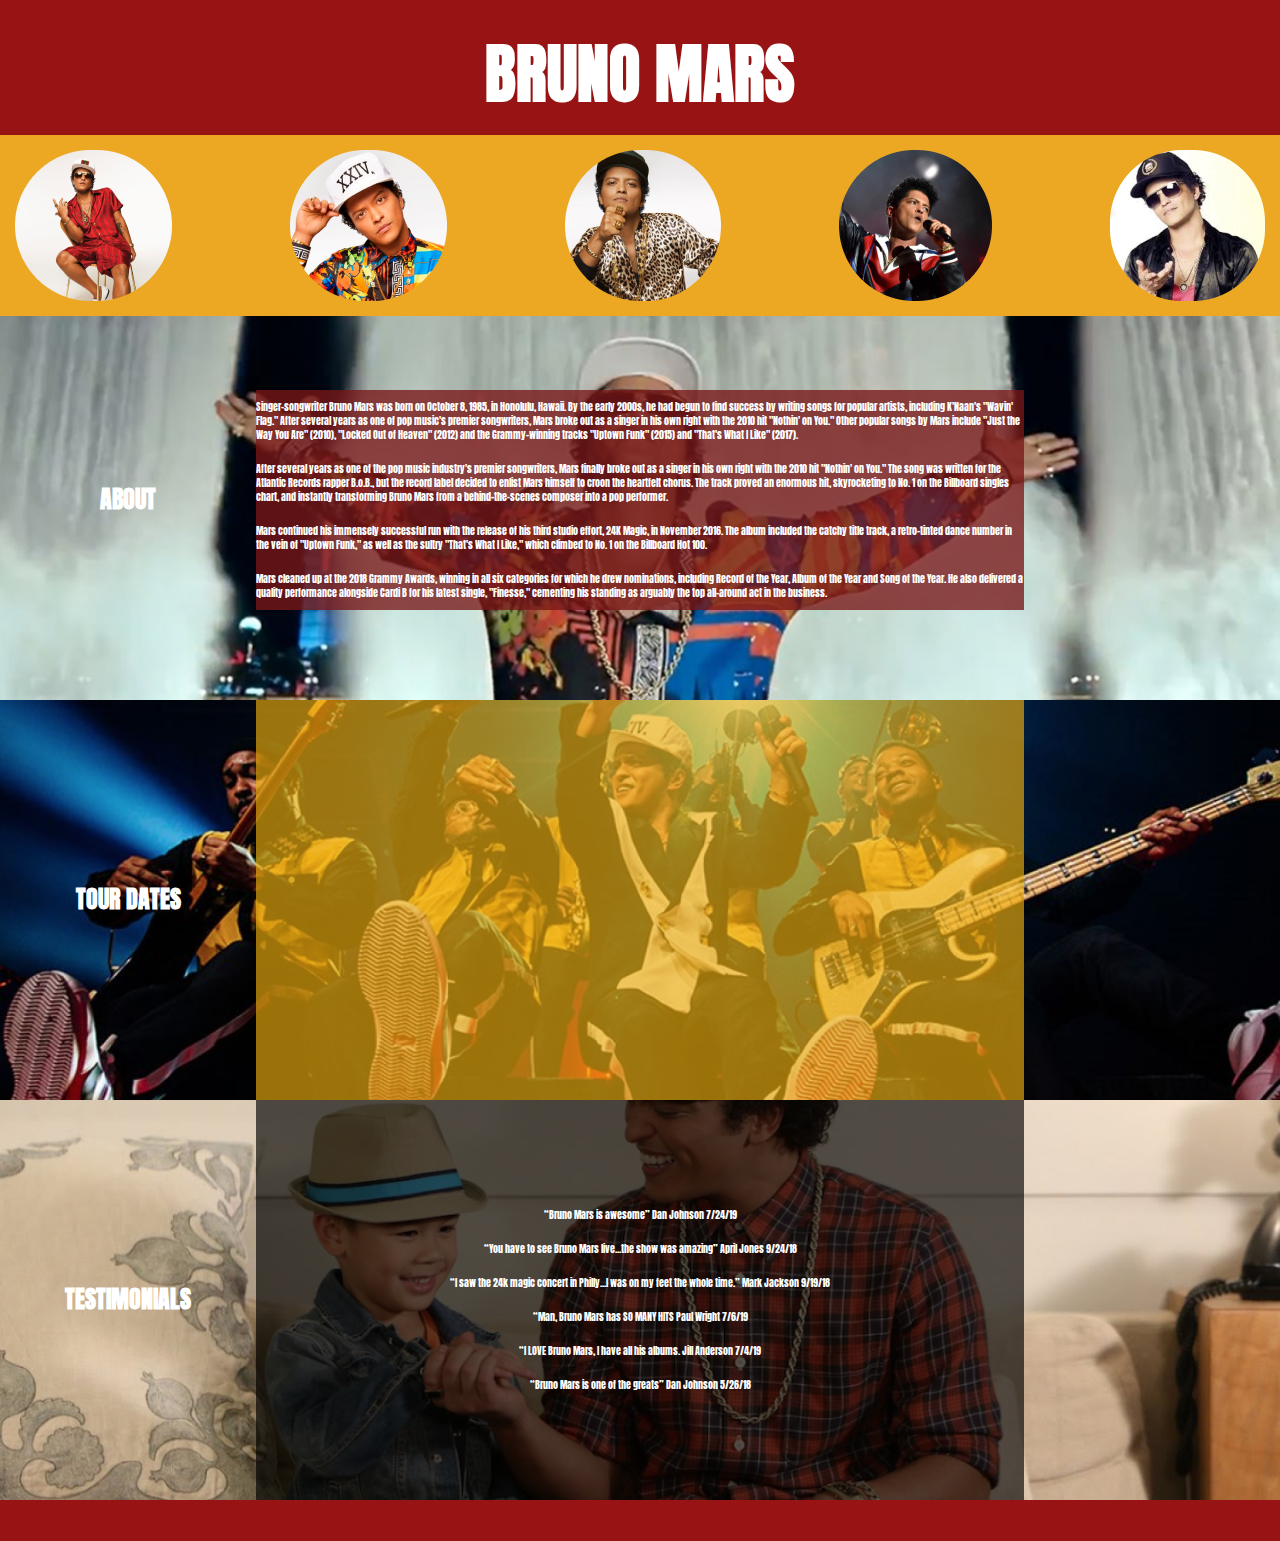
==== index.html @ 8ea36907 "Tim's Edits" ====
<!DOCTYPE html>
<html class="no-js" lang="">
<head>
	<meta charset="utf-8">
	<title></title>
	<meta content="" name="description">
	<meta content="width=device-width, initial-scale=1" name="viewport">
	<link href="site.webmanifest" rel="manifest">
	<link href="icon.png" rel="apple-touch-icon"><!-- Place favicon.ico in the root directory -->
	<link href="css/normalize.css" rel="stylesheet">
	<link href="css/main.css" rel="stylesheet">
	<link href="https://fonts.googleapis.com/css?family=Anton&display=swap" rel="stylesheet">
</head>
<body>
	<section class="bruno">
		<h1>BRUNO MARS</h1>
	</section>
	<section class="bruno">
		<div class="herobanner"><img src="img/bm1.png"> <img src="img/bm2.png"> <img src="img/bm3.png"> <img src="img/bm4.png"> <img src="img/bm5.png"></div>
  </section>
  
	<section class="about">
		<div class="leftsidebar">
			<h1>ABOUT</h1>
		</div>
		<div class="maincontent hero_one">
			<p>Singer-songwriter Bruno Mars was born on October 8, 1985, in Honolulu, Hawaii. By the early 2000s, he had begun to find success by writing songs for popular artists, including K'Naan's "Wavin' Flag." After several years as one of pop music's premier songwriters, Mars broke out as a singer in his own right with the 2010 hit "Nothin' on You." Other popular songs by Mars include "Just the Way You Are" (2010), "Locked Out of Heaven" (2012) and the Grammy-winning tracks "Uptown Funk" (2015) and "That's What I Like" (2017).</p>
			<p>After several years as one of the pop music industry's premier songwriters, Mars finally broke out as a singer in his own right with the 2010 hit "Nothin' on You." The song was written for the Atlantic Records rapper B.o.B., but the record label decided to enlist Mars himself to croon the heartfelt chorus. The track proved an enormous hit, skyrocketing to No. 1 on the Billboard singles chart, and instantly transforming Bruno Mars from a behind-the-scenes composer into a pop performer.</p>
			<p>Mars continued his immensely successful run with the release of his third studio effort, 24K Magic, in November 2016. The album included the catchy title track, a retro-tinted dance number in the vein of "Uptown Funk," as well as the sultry "That's What I Like," which climbed to No. 1 on the Billboard Hot 100.</p>
			<p>Mars cleaned up at the 2018 Grammy Awards, winning in all six categories for which he drew nominations, including Record of the Year, Album of the Year and Song of the Year. He also delivered a quality performance alongside Cardi B for his latest single, "Finesse," cementing his standing as arguably the top all-around act in the business.</p>
		</div>
		<div class="rightsidebar"><img></div>
  </section>
  
	<section class="tour dates">
		
		<div class="leftsidebar">
      <h1>TOUR DATES</h1>
    </div>
		<div class="maincontent hero_two" ></div>
		<div class="rightsidebar"></div>
  </section>
  
	<section class="testimonials">
		
		<div class="leftsidebar">
      <h1>TESTIMONIALS</h1>
    </div>
		<div class="maincontent hero_three">
			<p>“Bruno Mars is awesome” Dan Johnson 7/24/19</p>
			<p>“You have to see Bruno Mars live...the show was amazing” April Jones 9/24/18</p>
			<p>“I saw the 24k magic concert in Philly...I was on my feet the whole time.” Mark Jackson 9/19/18</p>
			<p>“Man, Bruno Mars has SO MANY HITS Paul Wright 7/6/19</p>
			<p>“I LOVE Bruno Mars, I have all his albums. Jill Anderson 7/4/19</p>
			<p>“Bruno Mars is one of the greats” Dan Johnson 5/26/18</p>
		</div>
		<div class="rightsidebar"></div>
  </section>
  
	<footer></footer>
	<script src="js/vendor/modernizr-3.7.1.min.js">
	</script> 
	<script src="https://code.jquery.com/jquery-3.4.1.min.js">
	</script> 
	<script>
	window.jQuery || document.write('<script src="js/vendor/jquery-3.4.1.min.js"><\/script>')
	</script> 
	<script src="js/plugins.js">
	</script> 
	<script src="js/main.js">
	</script>
	 

</body>
</html>
---- css/main.css ----
/*! HTML5 Boilerplate v7.2.0 | MIT License | https://html5boilerplate.com/ */

/* main.css 2.0.0 | MIT License | https://github.com/h5bp/main.css#readme */

/*
 * What follows is the result of much research on cross-browser styling.
 * Credit left inline and big thanks to Nicolas Gallagher, Jonathan Neal,
 * Kroc Camen, and the H5BP dev community and team.
 */

/* ==========================================================================
   Base styles: opinionated defaults
   ========================================================================== */

   html {
    color: #222;
    font-size: 1em;
    line-height: 1.4;
  }
  
  /*
   * Remove text-shadow in selection highlight:
   * https://twitter.com/miketaylr/status/12228805301
   *
   * Vendor-prefixed and regular ::selection selectors cannot be combined:
   * https://stackoverflow.com/a/16982510/7133471
   *
   * Customize the background color to match your design.
   */
  
  ::-moz-selection {
    background: #b3d4fc;
    text-shadow: none;
  }
  
  ::selection {
    background: #b3d4fc;
    text-shadow: none;
  }
  
  /*
   * A better looking default horizontal rule
   */
  
  hr {
    display: block;
    height: 1px;
    border: 0;
    border-top: 1px solid #ccc;
    margin: 1em 0;
    padding: 0;
  }
  
  /*
   * Remove the gap between audio, canvas, iframes,
   * images, videos and the bottom of their containers:
   * https://github.com/h5bp/html5-boilerplate/issues/440
   */
  
  audio,
  canvas,
  iframe,
  img,
  svg,
  video {
    vertical-align: middle;
  }
  
  /*
   * Remove default fieldset styles.
   */
  
  fieldset {
    border: 0;
    margin: 0;
    padding: 0;
  }
  
  /*
   * Allow only vertical resizing of textareas.
   */
  
  textarea {
    resize: vertical;
  }
  
  /* ==========================================================================
     Browser Upgrade Prompt
     ========================================================================== */
  
  .browserupgrade {
    margin: 0.2em 0;
    background: #ccc;
    color: #000;
    padding: 0.2em 0;
  }
  
  /* ==========================================================================
     Author's custom styles
     ========================================================================== */
  
  .bruno {
    width: 100%;
    background-color: #981414;
    height: 150px;
    display: flex;
    justify-content: center;
    align-items: center;
  }
  
  .herobanner {
    background-color: #ECA823;
    width: 100%;
    display: flex;
    justify-content: space-between;
    align-items: center;
  }
  
  .herobanner img {
    margin: 15px;
  }
  
  .bruno h1 {
    color: #fff;
    font-size: 64px;
    font-family: 'Anton', sans-serif;
  }
  
  .about {
    width: 100%;
    height: 400px;
    display: flex;
    justify-content: center;
    align-items: center;
    flex-direction: row;
    background-image: url('../img/hero1.jpg');
    background-position: center;
    background-repeat: no-repeat;
    background-size: cover;
  }
  
  .leftsidebar,
  .rightsidebar {
    width: 20%;
    display: flex;
    justify-content: center;
    align-items: center;
    flex-direction: row;
  }
  
  .maincontent {
    width: 60%;
    display: flex;
    justify-content: center;
    align-items: center;
    flex-direction: column;
  }
  
  .maincontent p {
    color: #fff;
    font-size: 10px;
    font-family: 'Anton', sans-serif;
  }
  
  .about h1 {
    color: #fff;
    font-size: 24px;
    font-family: 'Anton', sans-serif;
  }
  
  .tour {
    width: 100%;
    background-color: #ECA823;
    height: 400px;
    display: flex;
    justify-content: center;
    align-content: center;
    background-image: url('../img/hero2.jpg');
    background-position: center;
    background-repeat: no-repeat;
    background-size: cover;
  }
  
  .tour h1 {
    color: #fff;
    font-size: 24px;
    font-family: 'Anton', sans-serif;
  }
  
  .testimonials {
    width: 100%;
    background-color: #1D1B1B;
    height: 400px;
    display: flex;
    justify-content: center;
    align-content: center;
    background-image: url('../img/hero3.jpg');
    background-position: center;
    background-repeat: no-repeat;
    background-size: cover;
  }

  .hero_one{
    background-color: rgba(121, 23, 23, 0.78);
  }
  .hero_two{
    background-color: rgba(238, 175, 14, 0.65);
  }
  .hero_three{
    background-color: rgba(0,0,0,0.65);
  }
  
  .testimonials h1 {
    color: #fff;
    font-size: 24px;
    font-family: 'Anton', sans-serif;
  }
  
  .leftsidebar,
  .rightsidebar {
    width: 20%;
    display: flex;
    justify-content: center;
    align-items: center;
    flex-direction: row;
  }
  
  .maincontent {
    width: 60%;
    display: flex;
    justify-content: center;
    align-items: center;
    flex-direction: column;
  }
  
  .maincontent p {
    color: #fff;
    font-size: 10px;
    font-family: 'Anton', sans-serif;
  }
  
  footer {
    width: 100%;
    background-color: #981414;
    height: 41px;
    display: flex;
    justify-content: center;
    align-content: center;
  }
  
  /* ==========================================================================
     Helper classes
     ========================================================================== */
  
  /*
   * Hide visually and from screen readers
   */
  
  .hidden {
    display: none !important;
  }
  
  /*
  * Hide only visually, but have it available for screen readers:
  * https://snook.ca/archives/html_and_css/hiding-content-for-accessibility
  *
  * 1. For long content, line feeds are not interpreted as spaces and small width
  *    causes content to wrap 1 word per line:
  *    https://medium.com/@jessebeach/beware-smushed-off-screen-accessible-text-5952a4c2cbfe
  */
  
  .sr-only {
    border: 0;
    clip: rect(0, 0, 0, 0);
    height: 1px;
    margin: -1px;
    overflow: hidden;
    padding: 0;
    position: absolute;
    white-space: nowrap;
    width: 1px;
    /* 1 */
  }
  
  /*
  * Extends the .sr-only class to allow the element
  * to be focusable when navigated to via the keyboard:
  * https://www.drupal.org/node/897638
  */
  
  .sr-only.focusable:active,
  .sr-only.focusable:focus {
    clip: auto;
    height: auto;
    margin: 0;
    overflow: visible;
    position: static;
    white-space: inherit;
    width: auto;
  }
  
  /*
  * Hide visually and from screen readers, but maintain layout
  */
  
  .invisible {
    visibility: hidden;
  }
  
  /*
  * Clearfix: contain floats
  *
  * For modern browsers
  * 1. The space content is one way to avoid an Opera bug when the
  *    `contenteditable` attribute is included anywhere else in the document.
  *    Otherwise it causes space to appear at the top and bottom of elements
  *    that receive the `clearfix` class.
  * 2. The use of `table` rather than `block` is only necessary if using
  *    `:before` to contain the top-margins of child elements.
  */
  
  .clearfix:before,
  .clearfix:after {
    content: " ";
    /* 1 */
    display: table;
    /* 2 */
  }
  
  .clearfix:after {
    clear: both;
  }
  
  /* ==========================================================================
     EXAMPLE Media Queries for Responsive Design.
     These examples override the primary ('mobile first') styles.
     Modify as content requires.
     ========================================================================== */
  
  @media only screen and (min-width: 35em) {
    /* Style adjustments for viewports that meet the condition */
  }
  
  @media print,
  (-webkit-min-device-pixel-ratio: 1.25),
  (min-resolution: 1.25dppx),
  (min-resolution: 120dpi) {
    /* Style adjustments for high resolution devices */
  }
  
  /* ==========================================================================
     Print styles.
     Inlined to avoid the additional HTTP request:
     https://www.phpied.com/delay-loading-your-print-css/
     ========================================================================== */
  
  @media print {
    *,
    *:before,
    *:after {
      background: transparent !important;
      color: #000 !important;
      /* Black prints faster */
      -webkit-box-shadow: none !important;
      box-shadow: none !important;
      text-shadow: none !important;
    }
    a,
    a:visited {
      text-decoration: underline;
    }
    a[href]:after {
      content: " (" attr(href) ")";
    }
    abbr[title]:after {
      content: " (" attr(title) ")";
    }
    /*
       * Don't show links that are fragment identifiers,
       * or use the `javascript:` pseudo protocol
       */
    a[href^="#"]:after,
    a[href^="javascript:"]:after {
      content: "";
    }
    pre {
      white-space: pre-wrap !important;
    }
    pre,
    blockquote {
      border: 1px solid #999;
      page-break-inside: avoid;
    }
    /*
       * Printing Tables:
       * https://web.archive.org/web/20180815150934/http://css-discuss.incutio.com/wiki/Printing_Tables
       */
    thead {
      display: table-header-group;
    }
    tr,
    img {
      page-break-inside: avoid;
    }
    p,
    h2,
    h3 {
      orphans: 3;
      widows: 3;
    }
    h2,
    h3 {
      page-break-after: avoid;
    }
  }
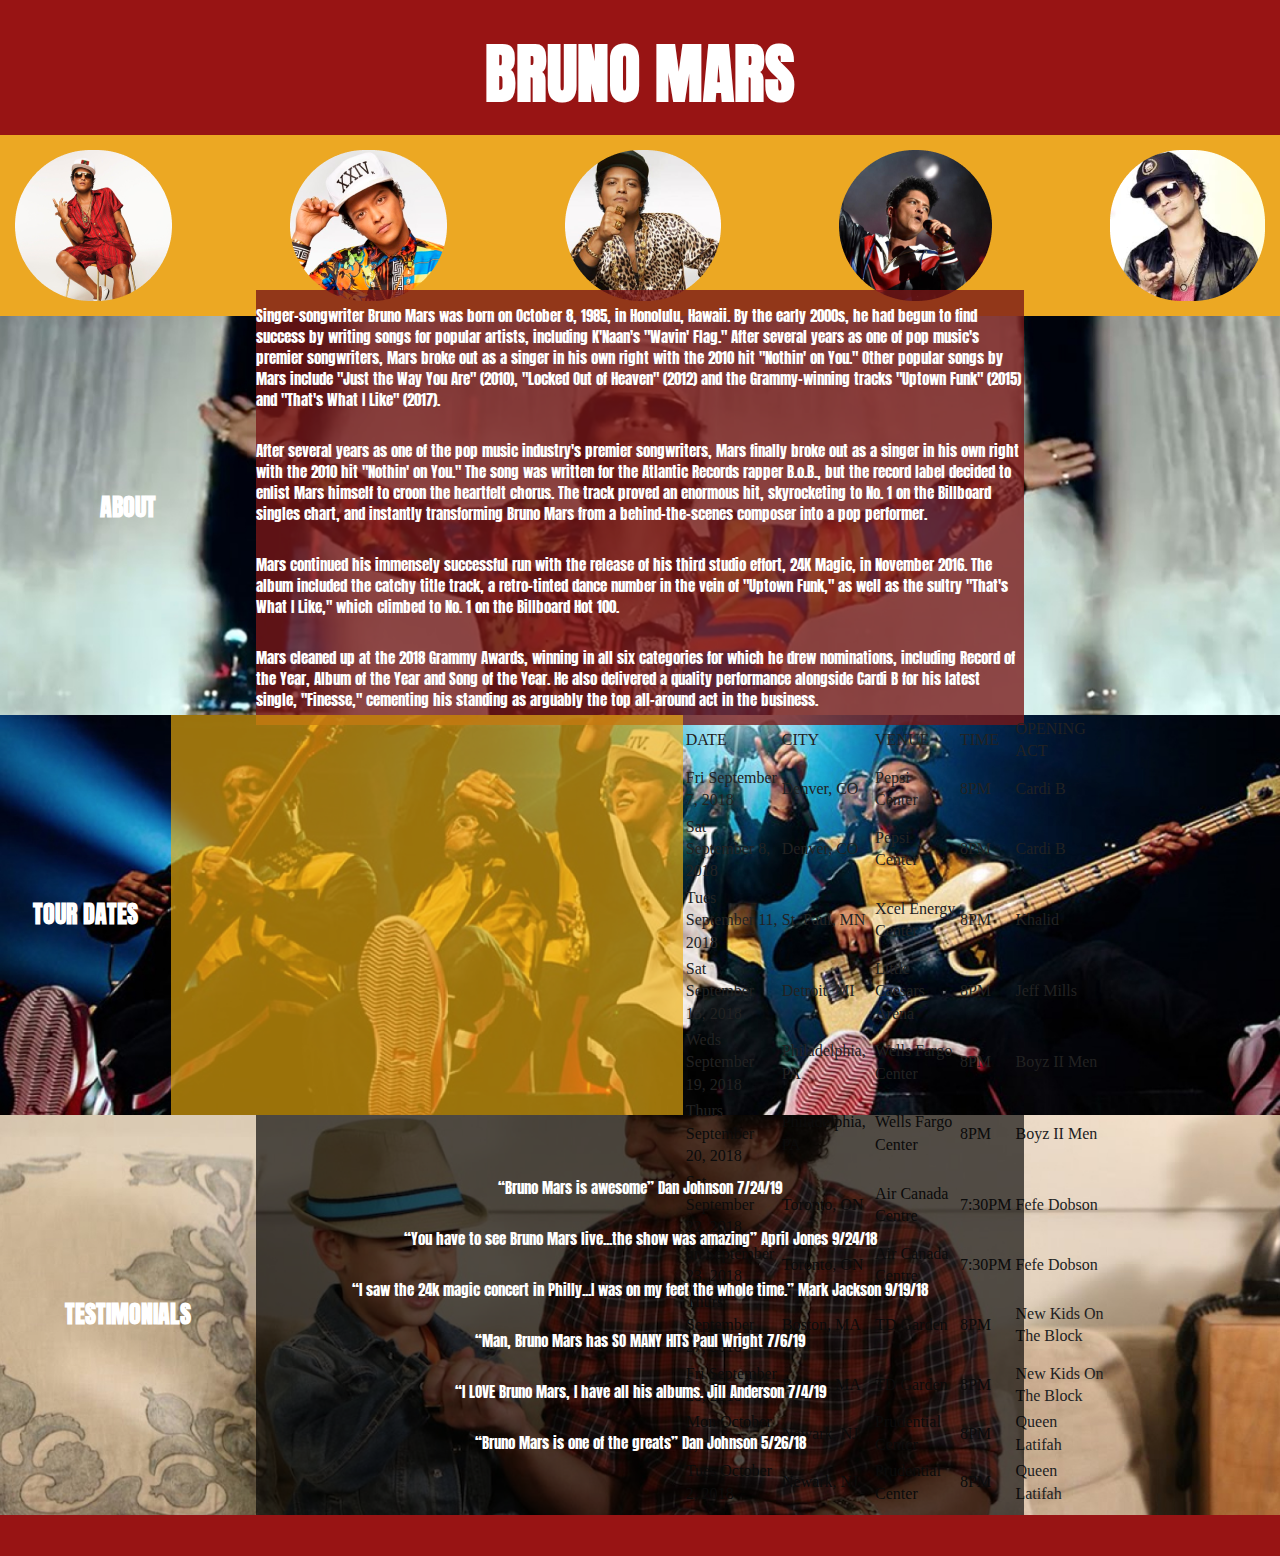
==== commit f3cddbff: "11/6/19 progress" ====
--- a/index.html
+++ b/index.html
@@ -18,7 +18,7 @@
 	<section class="bruno">
 		<div class="herobanner"><img src="img/bm1.png"> <img src="img/bm2.png"> <img src="img/bm3.png"> <img src="img/bm4.png"> <img src="img/bm5.png"></div>
   </section>
-  
+
 	<section class="about">
 		<div class="leftsidebar">
 			<h1>ABOUT</h1>
@@ -31,18 +31,113 @@
 		</div>
 		<div class="rightsidebar"><img></div>
   </section>
-  
+
 	<section class="tour dates">
-		
+
 		<div class="leftsidebar">
       <h1>TOUR DATES</h1>
     </div>
 		<div class="maincontent hero_two" ></div>
+		<table>
+			<tr>
+				<td>DATE</td>
+				<td>CITY</td>
+				<td>VENUE</td>
+				<td>TIME</td>
+				<td>OPENING ACT</td>
+			</tr>
+			<tr>
+				<td>Fri September 7, 2018</td>
+				<td>Denver, CO</td>
+				<td>Pepsi Center</td>
+				<td>8PM</td>
+				<td>Cardi B</td>
+			</tr>
+			<tr>
+				<td>Sat September 8, 2018</td>
+				<td>Denver, CO</td>
+				<td>Pepsi Center</td>
+				<td>8PM</td>
+				<td>Cardi B</td>
+			</tr>
+			<tr>
+				<td>Tues September 11, 2018	</td>
+				<td>St. Paul, MN</td>
+				<td>Xcel Energy Center</td>
+				<td>8PM</td>
+				<td>Khalid</td>
+			</tr>
+			<tr>
+				<td>Sat September 15, 2018</td>
+				<td>Detroit, MI</td>
+				<td>Little Caesars Arena</td>
+				<td>8PM</td>
+				<td>Jeff Mills</td>
+			</tr>
+			<tr>
+				<td>Weds September 19, 2018</td>
+				<td>Philadelphia, PA</td>
+				<td>Wells Fargo Center</td>
+				<td>8PM</td>
+				<td>Boyz II Men</td>
+			</tr>
+			<tr>
+				<td>Thurs September 20, 2018</td>
+				<td>Philadelphia, PA</td>
+				<td>Wells Fargo Center</td>
+				<td>8PM</td>
+				<td>Boyz II Men</td>
+			</tr>
+			<tr>
+				<td>Sat September 22, 2018</td>
+				<td>Toronto, ON</td>
+				<td>Air Canada Centre</td>
+				<td> 7:30PM </td>
+				<td>Fefe Dobson</td>
+			</tr>
+			<tr>
+				<td>un September 23, 2018</td>
+				<td>Toronto, ON</td>
+				<td>Air Canada Centre</td>
+				<td>7:30PM</td>
+				<td>Fefe Dobson</td>
+			</tr>
+			<tr>
+				<td>Thurs September 27, 2018</td>
+				<td>Boston, MA</td>
+				<td>TD Garden</td>
+				<td>8PM</td>
+				<td>New Kids On The Block</td>
+			</tr>
+			<tr>
+				<td>Fri September 28, 2018</td>
+				<td>Boston, MA</td>
+				<td>TD Garden</td>
+				<td>8PM</td>
+				<td>New Kids On The Block</td>
+			</tr>
+			<tr>
+				<td>Mon October 1, 2018</td>
+				<td>Newark, NJ</td>
+				<td>Prudential Center</td>
+				<td>8PM</td>
+				<td>Queen Latifah</td>
+			</tr>
+			<tr>
+				<td>Tues October 2, 2018</td>
+				<td>Newark, NJ</td>
+				<td>Prudential Center</td>
+				<td>8PM</td>
+				<td>Queen Latifah</td>
+			</tr>
+</table>
+
+
 		<div class="rightsidebar"></div>
   </section>
-  
+
 	<section class="testimonials">
-		
+
 		<div class="leftsidebar">
       <h1>TESTIMONIALS</h1>
     </div>
@@ -56,20 +151,20 @@
 		</div>
 		<div class="rightsidebar"></div>
   </section>
-  
+
 	<footer></footer>
 	<script src="js/vendor/modernizr-3.7.1.min.js">
-	</script> 
+	</script>
 	<script src="https://code.jquery.com/jquery-3.4.1.min.js">
-	</script> 
+	</script>
 	<script>
 	window.jQuery || document.write('<script src="js/vendor/jquery-3.4.1.min.js"><\/script>')
-	</script> 
+	</script>
 	<script src="js/plugins.js">
-	</script> 
+	</script>
 	<script src="js/main.js">
 	</script>
-	 
+
 
 </body>
-</html>+</html>
--- a/css/main.css
+++ b/css/main.css
@@ -17,7 +17,7 @@
     font-size: 1em;
     line-height: 1.4;
   }
-  
+
   /*
    * Remove text-shadow in selection highlight:
    * https://twitter.com/miketaylr/status/12228805301
@@ -27,21 +27,21 @@
    *
    * Customize the background color to match your design.
    */
-  
+
   ::-moz-selection {
     background: #b3d4fc;
     text-shadow: none;
   }
-  
+
   ::selection {
     background: #b3d4fc;
     text-shadow: none;
   }
-  
+
   /*
    * A better looking default horizontal rule
    */
-  
+
   hr {
     display: block;
     height: 1px;
@@ -50,13 +50,13 @@
     margin: 1em 0;
     padding: 0;
   }
-  
+
   /*
    * Remove the gap between audio, canvas, iframes,
    * images, videos and the bottom of their containers:
    * https://github.com/h5bp/html5-boilerplate/issues/440
    */
-  
+
   audio,
   canvas,
   iframe,
@@ -65,40 +65,40 @@
   video {
     vertical-align: middle;
   }
-  
+
   /*
    * Remove default fieldset styles.
    */
-  
+
   fieldset {
     border: 0;
     margin: 0;
     padding: 0;
   }
-  
+
   /*
    * Allow only vertical resizing of textareas.
    */
-  
+
   textarea {
     resize: vertical;
   }
-  
+
   /* ==========================================================================
      Browser Upgrade Prompt
      ========================================================================== */
-  
+
   .browserupgrade {
     margin: 0.2em 0;
     background: #ccc;
     color: #000;
     padding: 0.2em 0;
   }
-  
+
   /* ==========================================================================
      Author's custom styles
      ========================================================================== */
-  
+
   .bruno {
     width: 100%;
     background-color: #981414;
@@ -107,7 +107,7 @@
     justify-content: center;
     align-items: center;
   }
-  
+
   .herobanner {
     background-color: #ECA823;
     width: 100%;
@@ -115,20 +115,20 @@
     justify-content: space-between;
     align-items: center;
   }
-  
+
   .herobanner img {
     margin: 15px;
   }
-  
+
   .bruno h1 {
     color: #fff;
     font-size: 64px;
     font-family: 'Anton', sans-serif;
   }
-  
+
   .about {
     width: 100%;
-    height: 400px;
+    height: 415px;
     display: flex;
     justify-content: center;
     align-items: center;
@@ -138,7 +138,7 @@
     background-repeat: no-repeat;
     background-size: cover;
   }
-  
+
   .leftsidebar,
   .rightsidebar {
     width: 20%;
@@ -147,7 +147,7 @@
     align-items: center;
     flex-direction: row;
   }
-  
+
   .maincontent {
     width: 60%;
     display: flex;
@@ -155,19 +155,24 @@
     align-items: center;
     flex-direction: column;
   }
-  
+
   .maincontent p {
     color: #fff;
     font-size: 10px;
     font-family: 'Anton', sans-serif;
   }
-  
+
   .about h1 {
     color: #fff;
     font-size: 24px;
     font-family: 'Anton', sans-serif;
   }
-  
+
+ .table{
+   color: #fff;
+   font-size: 10px;
+   font-family: 'Anton', sans-serif;
+ }
   .tour {
     width: 100%;
     background-color: #ECA823;
@@ -180,13 +185,14 @@
     background-repeat: no-repeat;
     background-size: cover;
   }
-  
+
   .tour h1 {
     color: #fff;
     font-size: 24px;
     font-family: 'Anton', sans-serif;
   }
-  
+
+
   .testimonials {
     width: 100%;
     background-color: #1D1B1B;
@@ -200,6 +206,12 @@
     background-size: cover;
   }
 
+  .tourdates {
+    color: #fff;
+    font-size: 24px;
+    font-family: 'Anton', sans-serif;
+}
+
   .hero_one{
     background-color: rgba(121, 23, 23, 0.78);
   }
@@ -209,13 +221,13 @@
   .hero_three{
     background-color: rgba(0,0,0,0.65);
   }
-  
+
   .testimonials h1 {
     color: #fff;
     font-size: 24px;
     font-family: 'Anton', sans-serif;
   }
-  
+
   .leftsidebar,
   .rightsidebar {
     width: 20%;
@@ -224,7 +236,7 @@
     align-items: center;
     flex-direction: row;
   }
-  
+
   .maincontent {
     width: 60%;
     display: flex;
@@ -232,13 +244,13 @@
     align-items: center;
     flex-direction: column;
   }
-  
+
   .maincontent p {
     color: #fff;
-    font-size: 10px;
-    font-family: 'Anton', sans-serif;
-  }
-  
+    font-size: 15px;
+    font-family: 'Anton', sans-serif;
+  }
+
   footer {
     width: 100%;
     background-color: #981414;
@@ -247,19 +259,19 @@
     justify-content: center;
     align-content: center;
   }
-  
+
   /* ==========================================================================
      Helper classes
      ========================================================================== */
-  
+
   /*
    * Hide visually and from screen readers
    */
-  
+
   .hidden {
     display: none !important;
   }
-  
+
   /*
   * Hide only visually, but have it available for screen readers:
   * https://snook.ca/archives/html_and_css/hiding-content-for-accessibility
@@ -268,7 +280,7 @@
   *    causes content to wrap 1 word per line:
   *    https://medium.com/@jessebeach/beware-smushed-off-screen-accessible-text-5952a4c2cbfe
   */
-  
+
   .sr-only {
     border: 0;
     clip: rect(0, 0, 0, 0);
@@ -281,13 +293,13 @@
     width: 1px;
     /* 1 */
   }
-  
+
   /*
   * Extends the .sr-only class to allow the element
   * to be focusable when navigated to via the keyboard:
   * https://www.drupal.org/node/897638
   */
-  
+
   .sr-only.focusable:active,
   .sr-only.focusable:focus {
     clip: auto;
@@ -298,15 +310,15 @@
     white-space: inherit;
     width: auto;
   }
-  
+
   /*
   * Hide visually and from screen readers, but maintain layout
   */
-  
+
   .invisible {
     visibility: hidden;
   }
-  
+
   /*
   * Clearfix: contain floats
   *
@@ -318,7 +330,7 @@
   * 2. The use of `table` rather than `block` is only necessary if using
   *    `:before` to contain the top-margins of child elements.
   */
-  
+
   .clearfix:before,
   .clearfix:after {
     content: " ";
@@ -326,34 +338,34 @@
     display: table;
     /* 2 */
   }
-  
+
   .clearfix:after {
     clear: both;
   }
-  
+
   /* ==========================================================================
      EXAMPLE Media Queries for Responsive Design.
      These examples override the primary ('mobile first') styles.
      Modify as content requires.
      ========================================================================== */
-  
+
   @media only screen and (min-width: 35em) {
     /* Style adjustments for viewports that meet the condition */
   }
-  
+
   @media print,
   (-webkit-min-device-pixel-ratio: 1.25),
   (min-resolution: 1.25dppx),
   (min-resolution: 120dpi) {
     /* Style adjustments for high resolution devices */
   }
-  
+
   /* ==========================================================================
      Print styles.
      Inlined to avoid the additional HTTP request:
      https://www.phpied.com/delay-loading-your-print-css/
      ========================================================================== */
-  
+
   @media print {
     *,
     *:before,
@@ -412,4 +424,4 @@
     h3 {
       page-break-after: avoid;
     }
-  }+  }
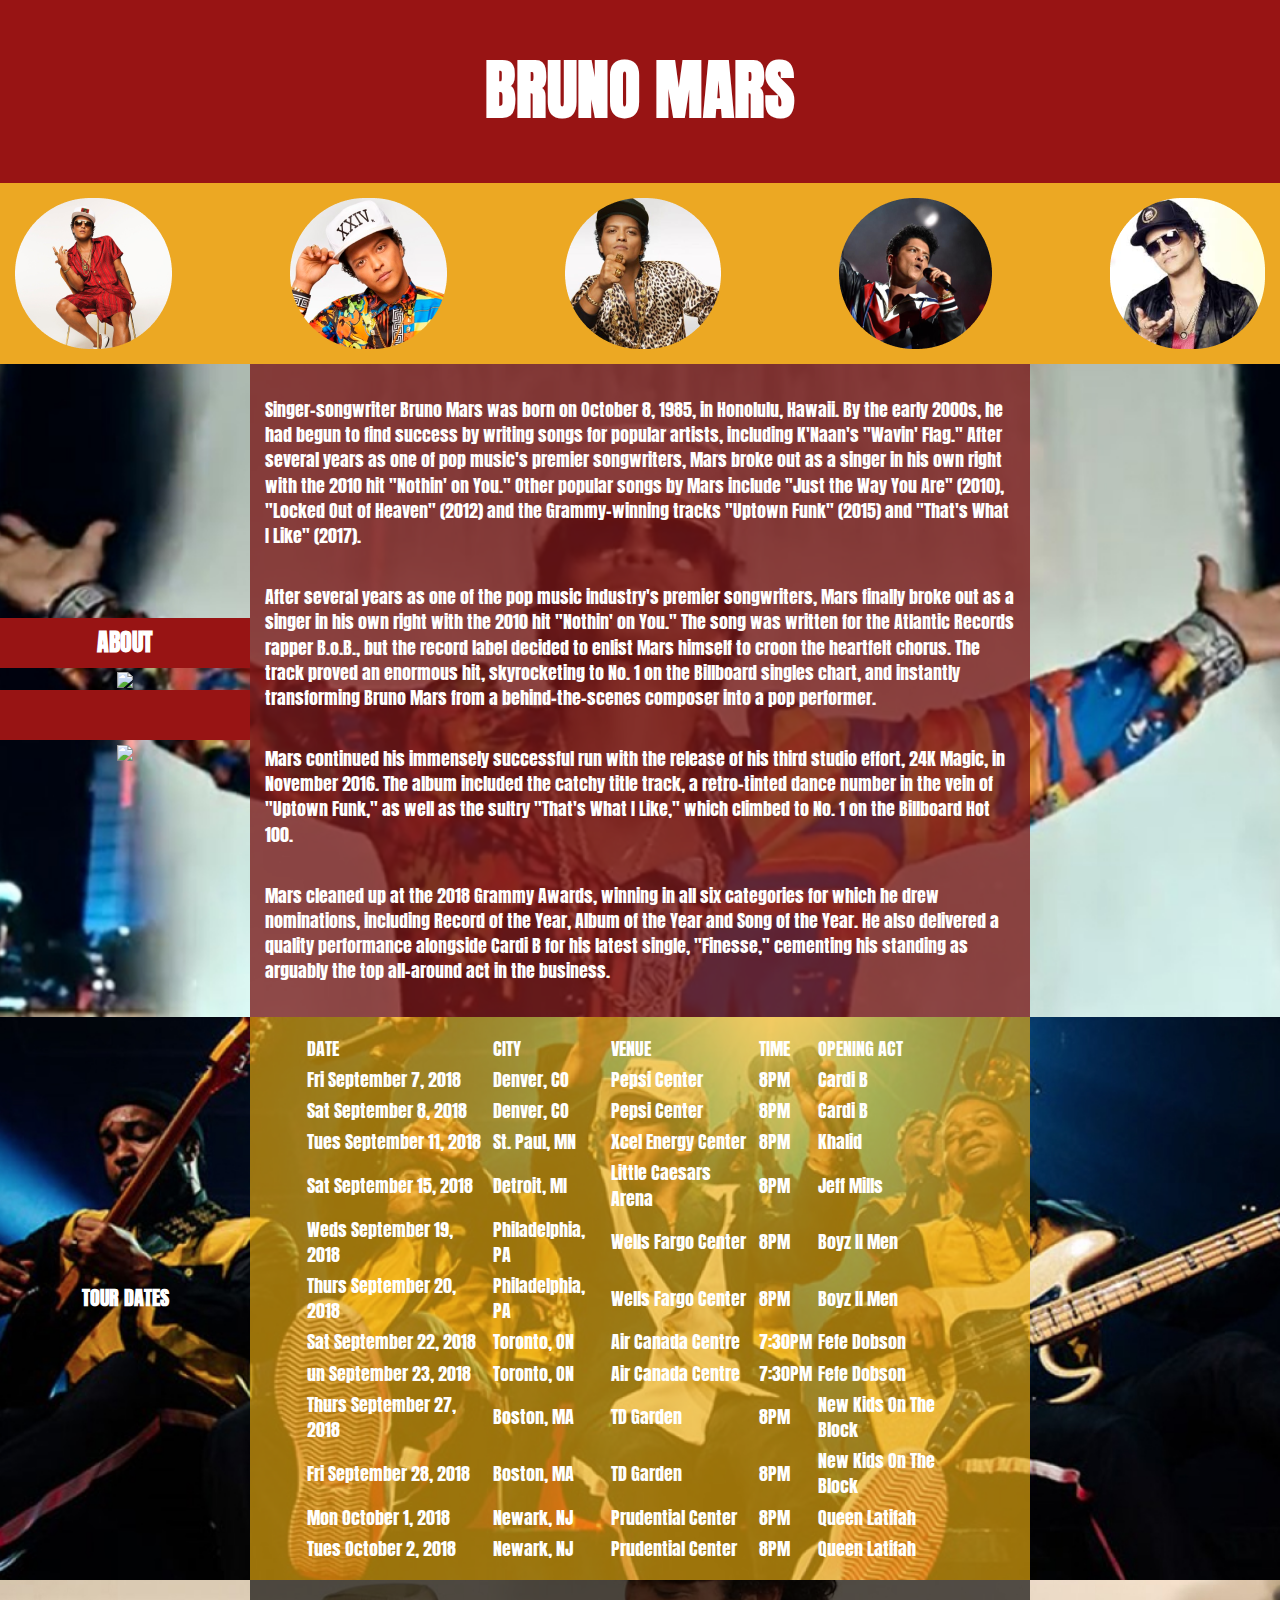
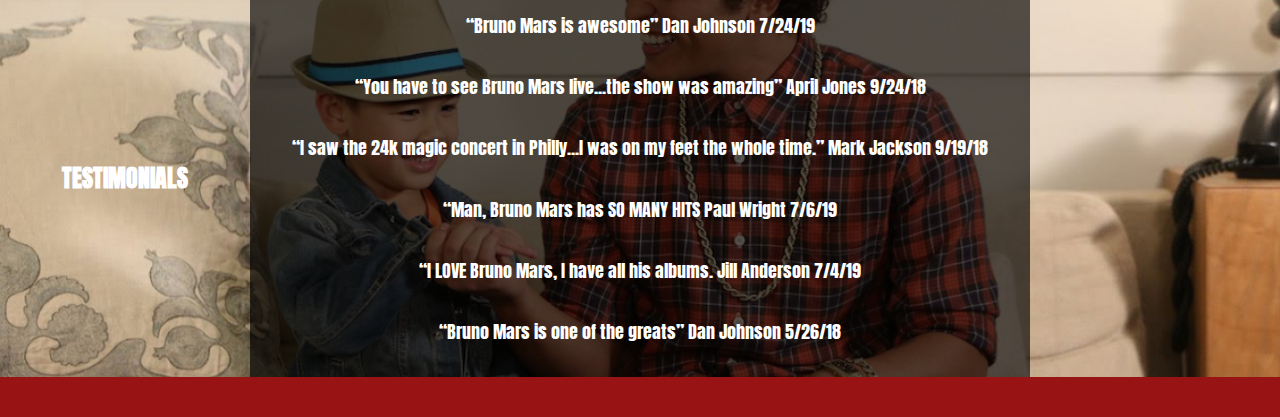
==== commit cd493b9a: "Additional Updates" ====
--- a/index.html
+++ b/index.html
@@ -21,7 +21,17 @@
 
 	<section class="about">
 		<div class="leftsidebar">
-			<h1>ABOUT</h1>
+			<div class="leftsidebarheader">
+				<h1>ABOUT</h1>
+		  </div>
+			<div>
+				<img src="https://via.placeholder.com/280x250">
+			</div>
+			<div class="horizontalbar">
+			</div>
+			<div>
+				<img src="https://via.placeholder.com/280x250">
+			</div>
 		</div>
 		<div class="maincontent hero_one">
 			<p>Singer-songwriter Bruno Mars was born on October 8, 1985, in Honolulu, Hawaii. By the early 2000s, he had begun to find success by writing songs for popular artists, including K'Naan's "Wavin' Flag." After several years as one of pop music's premier songwriters, Mars broke out as a singer in his own right with the 2010 hit "Nothin' on You." Other popular songs by Mars include "Just the Way You Are" (2010), "Locked Out of Heaven" (2012) and the Grammy-winning tracks "Uptown Funk" (2015) and "That's What I Like" (2017).</p>
@@ -32,105 +42,108 @@
 		<div class="rightsidebar"><img></div>
   </section>
 
-	<section class="tour dates">
+	<section class="tour">
 
 		<div class="leftsidebar">
       <h1>TOUR DATES</h1>
     </div>
-		<div class="maincontent hero_two" ></div>
-		<table>
-			<tr>
-				<td>DATE</td>
-				<td>CITY</td>
-				<td>VENUE</td>
-				<td>TIME</td>
-				<td>OPENING ACT</td>
-			</tr>
-			<tr>
-				<td>Fri September 7, 2018</td>
-				<td>Denver, CO</td>
-				<td>Pepsi Center</td>
-				<td>8PM</td>
-				<td>Cardi B</td>
-			</tr>
-			<tr>
-				<td>Sat September 8, 2018</td>
-				<td>Denver, CO</td>
-				<td>Pepsi Center</td>
-				<td>8PM</td>
-				<td>Cardi B</td>
-			</tr>
-			<tr>
-				<td>Tues September 11, 2018	</td>
-				<td>St. Paul, MN</td>
-				<td>Xcel Energy Center</td>
-				<td>8PM</td>
-				<td>Khalid</td>
-			</tr>
-			<tr>
-				<td>Sat September 15, 2018</td>
-				<td>Detroit, MI</td>
-				<td>Little Caesars Arena</td>
-				<td>8PM</td>
-				<td>Jeff Mills</td>
-			</tr>
-			<tr>
-				<td>Weds September 19, 2018</td>
-				<td>Philadelphia, PA</td>
-				<td>Wells Fargo Center</td>
-				<td>8PM</td>
-				<td>Boyz II Men</td>
-			</tr>
-			<tr>
-				<td>Thurs September 20, 2018</td>
-				<td>Philadelphia, PA</td>
-				<td>Wells Fargo Center</td>
-				<td>8PM</td>
-				<td>Boyz II Men</td>
-			</tr>
-			<tr>
-				<td>Sat September 22, 2018</td>
-				<td>Toronto, ON</td>
-				<td>Air Canada Centre</td>
-				<td> 7:30PM </td>
-				<td>Fefe Dobson</td>
-			</tr>
-			<tr>
-				<td>un September 23, 2018</td>
-				<td>Toronto, ON</td>
-				<td>Air Canada Centre</td>
-				<td>7:30PM</td>
-				<td>Fefe Dobson</td>
-			</tr>
-			<tr>
-				<td>Thurs September 27, 2018</td>
-				<td>Boston, MA</td>
-				<td>TD Garden</td>
-				<td>8PM</td>
-				<td>New Kids On The Block</td>
-			</tr>
-			<tr>
-				<td>Fri September 28, 2018</td>
-				<td>Boston, MA</td>
-				<td>TD Garden</td>
-				<td>8PM</td>
-				<td>New Kids On The Block</td>
-			</tr>
-			<tr>
-				<td>Mon October 1, 2018</td>
-				<td>Newark, NJ</td>
-				<td>Prudential Center</td>
-				<td>8PM</td>
-				<td>Queen Latifah</td>
-			</tr>
-			<tr>
-				<td>Tues October 2, 2018</td>
-				<td>Newark, NJ</td>
-				<td>Prudential Center</td>
-				<td>8PM</td>
-				<td>Queen Latifah</td>
-			</tr>
-</table>
+		<div class="maincontent hero_two">
+			<table class="tourdates">
+				<tr>
+					<td>DATE</td>
+					<td>CITY</td>
+					<td>VENUE</td>
+					<td>TIME</td>
+					<td>OPENING ACT</td>
+				</tr>
+				<tr>
+					<td>Fri September 7, 2018</td>
+					<td>Denver, CO</td>
+					<td>Pepsi Center</td>
+					<td>8PM</td>
+					<td>Cardi B</td>
+				</tr>
+				<tr>
+					<td>Sat September 8, 2018</td>
+					<td>Denver, CO</td>
+					<td>Pepsi Center</td>
+					<td>8PM</td>
+					<td>Cardi B</td>
+				</tr>
+				<tr>
+					<td>Tues September 11, 2018	</td>
+					<td>St. Paul, MN</td>
+					<td>Xcel Energy Center</td>
+					<td>8PM</td>
+					<td>Khalid</td>
+				</tr>
+				<tr>
+					<td>Sat September 15, 2018</td>
+					<td>Detroit, MI</td>
+					<td>Little Caesars Arena</td>
+					<td>8PM</td>
+					<td>Jeff Mills</td>
+				</tr>
+				<tr>
+					<td>Weds September 19, 2018</td>
+					<td>Philadelphia, PA</td>
+					<td>Wells Fargo Center</td>
+					<td>8PM</td>
+					<td>Boyz II Men</td>
+				</tr>
+				<tr>
+					<td>Thurs September 20, 2018</td>
+					<td>Philadelphia, PA</td>
+					<td>Wells Fargo Center</td>
+					<td>8PM</td>
+					<td>Boyz II Men</td>
+				</tr>
+				<tr>
+					<td>Sat September 22, 2018</td>
+					<td>Toronto, ON</td>
+					<td>Air Canada Centre</td>
+					<td> 7:30PM </td>
+					<td>Fefe Dobson</td>
+				</tr>
+				<tr>
+					<td>un September 23, 2018</td>
+					<td>Toronto, ON</td>
+					<td>Air Canada Centre</td>
+					<td>7:30PM</td>
+					<td>Fefe Dobson</td>
+				</tr>
+				<tr>
+					<td>Thurs September 27, 2018</td>
+					<td>Boston, MA</td>
+					<td>TD Garden</td>
+					<td>8PM</td>
+					<td>New Kids On The Block</td>
+				</tr>
+				<tr>
+					<td>Fri September 28, 2018</td>
+					<td>Boston, MA</td>
+					<td>TD Garden</td>
+					<td>8PM</td>
+					<td>New Kids On The Block</td>
+				</tr>
+				<tr>
+					<td>Mon October 1, 2018</td>
+					<td>Newark, NJ</td>
+					<td>Prudential Center</td>
+					<td>8PM</td>
+					<td>Queen Latifah</td>
+				</tr>
+				<tr>
+					<td>Tues October 2, 2018</td>
+					<td>Newark, NJ</td>
+					<td>Prudential Center</td>
+					<td>8PM</td>
+					<td>Queen Latifah</td>
+				</tr>
+	</table>
+
+		</div>
+
 
 
 		<div class="rightsidebar"></div>
--- a/css/main.css
+++ b/css/main.css
@@ -102,7 +102,7 @@
   .bruno {
     width: 100%;
     background-color: #981414;
-    height: 150px;
+    height: 182px;
     display: flex;
     justify-content: center;
     align-items: center;
@@ -128,11 +128,9 @@
 
   .about {
     width: 100%;
-    height: 415px;
-    display: flex;
-    justify-content: center;
-    align-items: center;
-    flex-direction: row;
+    display: flex;
+    justify-content: center;
+    align-items: center;
     background-image: url('../img/hero1.jpg');
     background-position: center;
     background-repeat: no-repeat;
@@ -145,7 +143,31 @@
     display: flex;
     justify-content: center;
     align-items: center;
+    flex-direction: column;
+  }
+
+/* added the styles for leftsidebarheader to allow for the column of materials to flow down */
+  .leftsidebarheader{
+    background-color: #981414;
+    height: 50px;
+    width: 100%;
+    display: flex;
+    justify-content: center;
+    align-items: center;
     flex-direction: row;
+    margin: 0 auto;
+  }
+
+
+/* added the random horizontal bar needed for leftsidebar */
+  .horizontalbar{
+    background-color: #981414;
+    height: 50px;
+    width: 100%;
+  }
+
+  .leftsidebarheader h1{
+    color: #fff;
   }
 
   .maincontent {
@@ -158,7 +180,7 @@
 
   .maincontent p {
     color: #fff;
-    font-size: 10px;
+    font-size: 18px;
     font-family: 'Anton', sans-serif;
   }
 
@@ -168,15 +190,28 @@
     font-family: 'Anton', sans-serif;
   }
 
- .table{
+/* added table styles */
+ table{
+   width: 90%;
    color: #fff;
-   font-size: 10px;
    font-family: 'Anton', sans-serif;
  }
+
+ tr{
+   margin: 5px;
+   padding: 2px;
+   font-size: 18px;
+ }
+
+td{
+  margin: 5px;
+  padding: 2px;
+  font-size: 18px;
+}
+
   .tour {
     width: 100%;
     background-color: #ECA823;
-    height: 400px;
     display: flex;
     justify-content: center;
     align-content: center;
@@ -188,7 +223,7 @@
 
   .tour h1 {
     color: #fff;
-    font-size: 24px;
+    font-size: 20px;
     font-family: 'Anton', sans-serif;
   }
 
@@ -196,7 +231,6 @@
   .testimonials {
     width: 100%;
     background-color: #1D1B1B;
-    height: 400px;
     display: flex;
     justify-content: center;
     align-content: center;
@@ -212,14 +246,22 @@
     font-family: 'Anton', sans-serif;
 }
 
+
+/* Fixed up the hero sections so the color background touch each section as in your design */
   .hero_one{
     background-color: rgba(121, 23, 23, 0.78);
+    height: 100%;
+    padding: 15px;
   }
   .hero_two{
     background-color: rgba(238, 175, 14, 0.65);
+    height: 100%;
+    padding: 15px;
   }
   .hero_three{
     background-color: rgba(0,0,0,0.65);
+    height: 100%;
+    padding: 15px;
   }
 
   .testimonials h1 {
@@ -228,33 +270,11 @@
     font-family: 'Anton', sans-serif;
   }
 
-  .leftsidebar,
-  .rightsidebar {
-    width: 20%;
-    display: flex;
-    justify-content: center;
-    align-items: center;
-    flex-direction: row;
-  }
-
-  .maincontent {
-    width: 60%;
-    display: flex;
-    justify-content: center;
-    align-items: center;
-    flex-direction: column;
-  }
-
-  .maincontent p {
-    color: #fff;
-    font-size: 15px;
-    font-family: 'Anton', sans-serif;
-  }
 
   footer {
     width: 100%;
     background-color: #981414;
-    height: 41px;
+    height: 40px;
     display: flex;
     justify-content: center;
     align-content: center;
@@ -319,17 +339,6 @@
     visibility: hidden;
   }
 
-  /*
-  * Clearfix: contain floats
-  *
-  * For modern browsers
-  * 1. The space content is one way to avoid an Opera bug when the
-  *    `contenteditable` attribute is included anywhere else in the document.
-  *    Otherwise it causes space to appear at the top and bottom of elements
-  *    that receive the `clearfix` class.
-  * 2. The use of `table` rather than `block` is only necessary if using
-  *    `:before` to contain the top-margins of child elements.
-  */
 
   .clearfix:before,
   .clearfix:after {
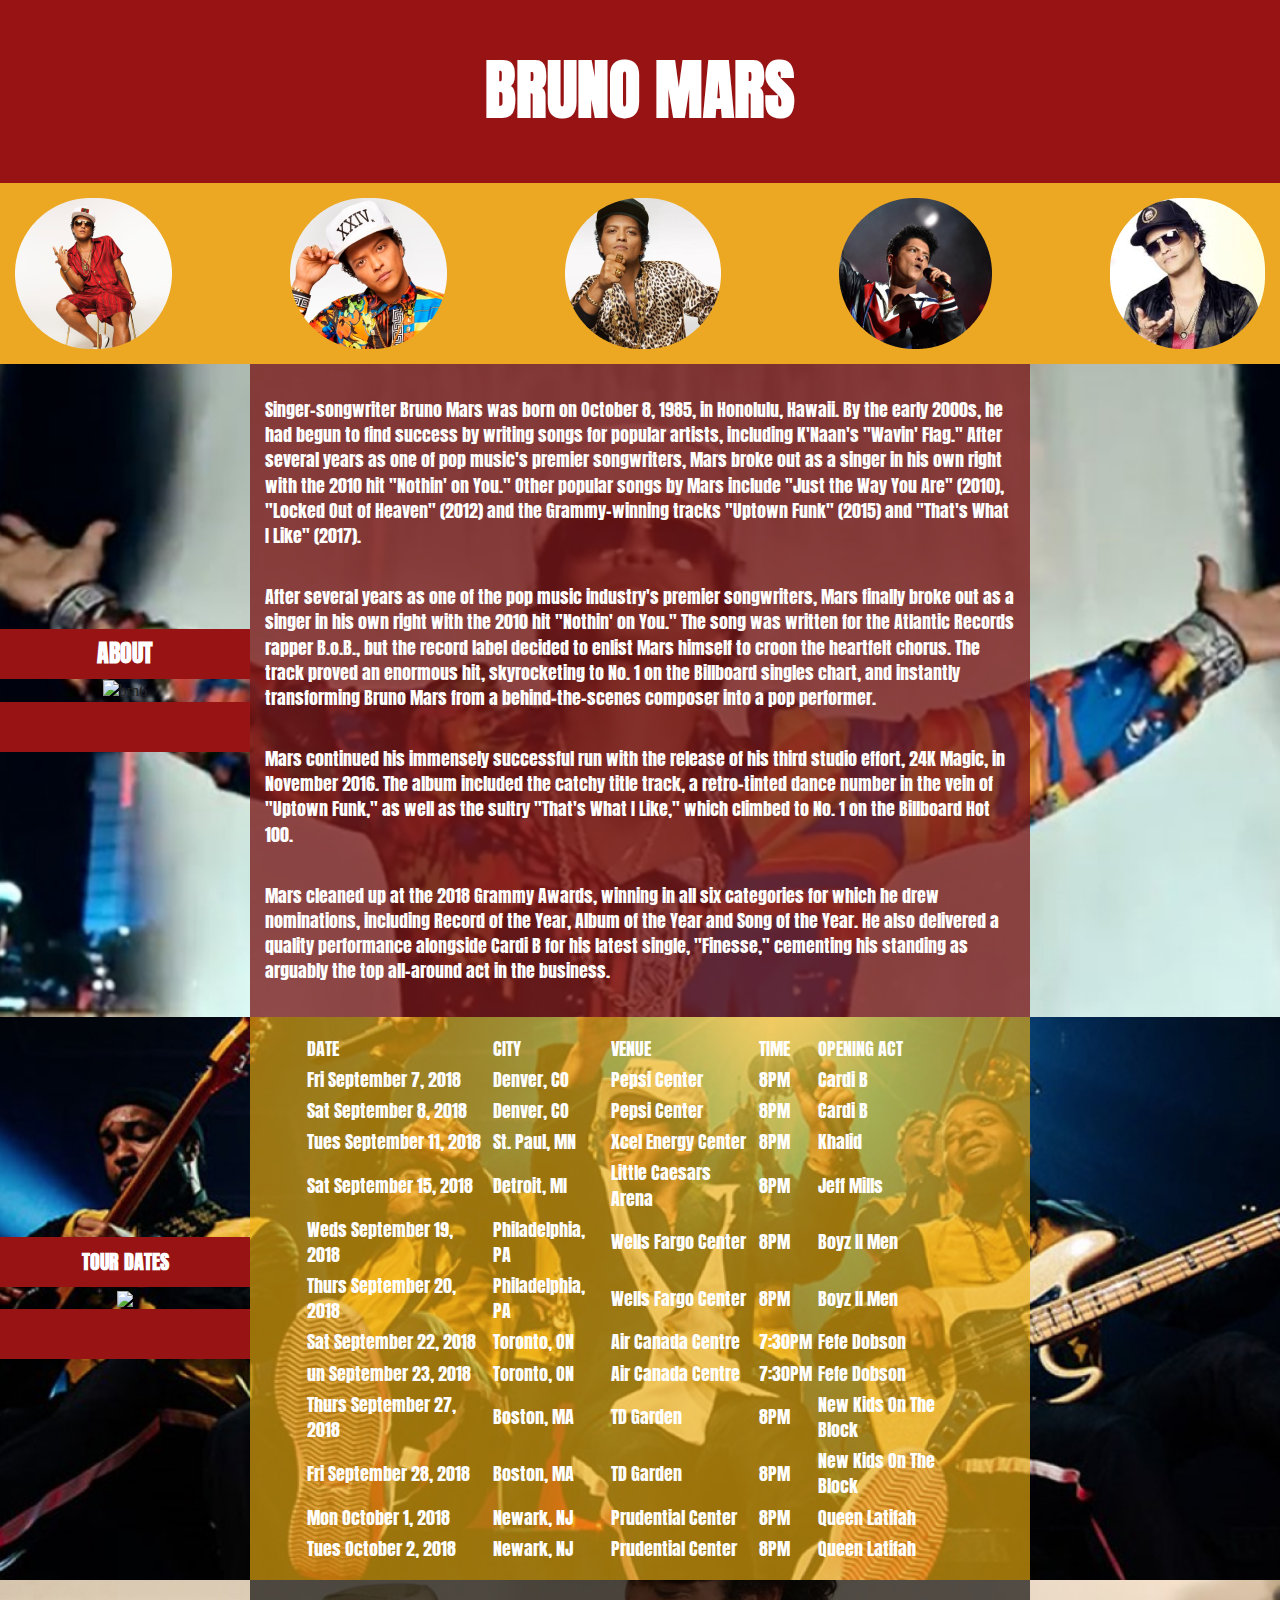
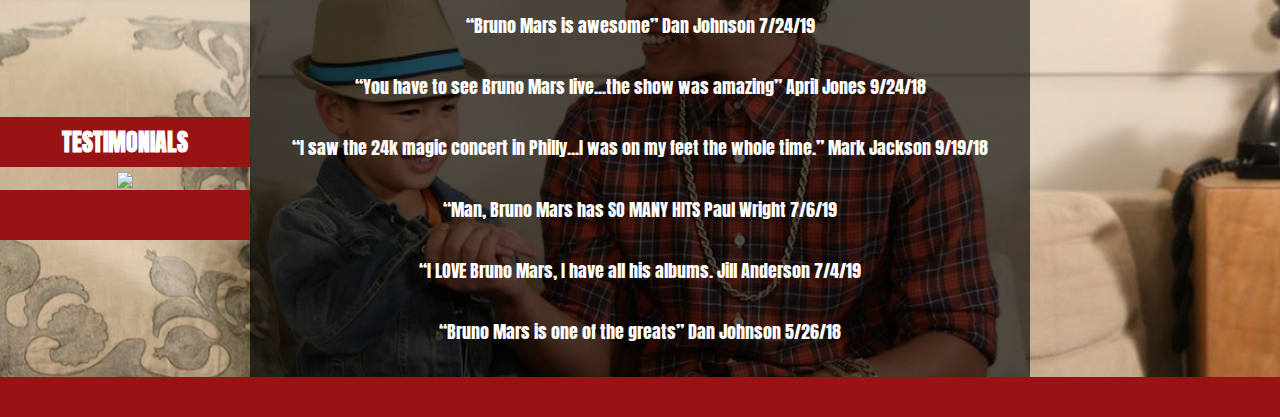
==== commit 7f01754a: "11/11/19 progress" ====
--- a/index.html
+++ b/index.html
@@ -25,12 +25,11 @@
 				<h1>ABOUT</h1>
 		  </div>
 			<div>
-				<img src="https://via.placeholder.com/280x250">
+				<img src="161116_BrunoMars_Press2-2.jpg" alt="bm6"/280x250">
 			</div>
 			<div class="horizontalbar">
 			</div>
 			<div>
-				<img src="https://via.placeholder.com/280x250">
 			</div>
 		</div>
 		<div class="maincontent hero_one">
@@ -45,7 +44,16 @@
 	<section class="tour">
 
 		<div class="leftsidebar">
-      <h1>TOUR DATES</h1>
+			<div class="leftsidebarheader">
+				<h1>TOUR DATES</h1>
+			</div>
+			<div>
+				<img src="https://via.placeholder.com/280x250">
+			</div>
+			<div class="horizontalbar">
+			</div>
+			<div>
+			</div>
     </div>
 		<div class="maincontent hero_two">
 			<table class="tourdates">
@@ -152,7 +160,16 @@
 	<section class="testimonials">
 
 		<div class="leftsidebar">
-      <h1>TESTIMONIALS</h1>
+			<div class="leftsidebarheader">
+				<h1>TESTIMONIALS</h1>
+			</div>
+			<div>
+				<img src="https://via.placeholder.com/280x250">
+			</div>
+			<div class="horizontalbar">
+			</div>
+			<div>
+			</div>
     </div>
 		<div class="maincontent hero_three">
 			<p>“Bruno Mars is awesome” Dan Johnson 7/24/19</p>
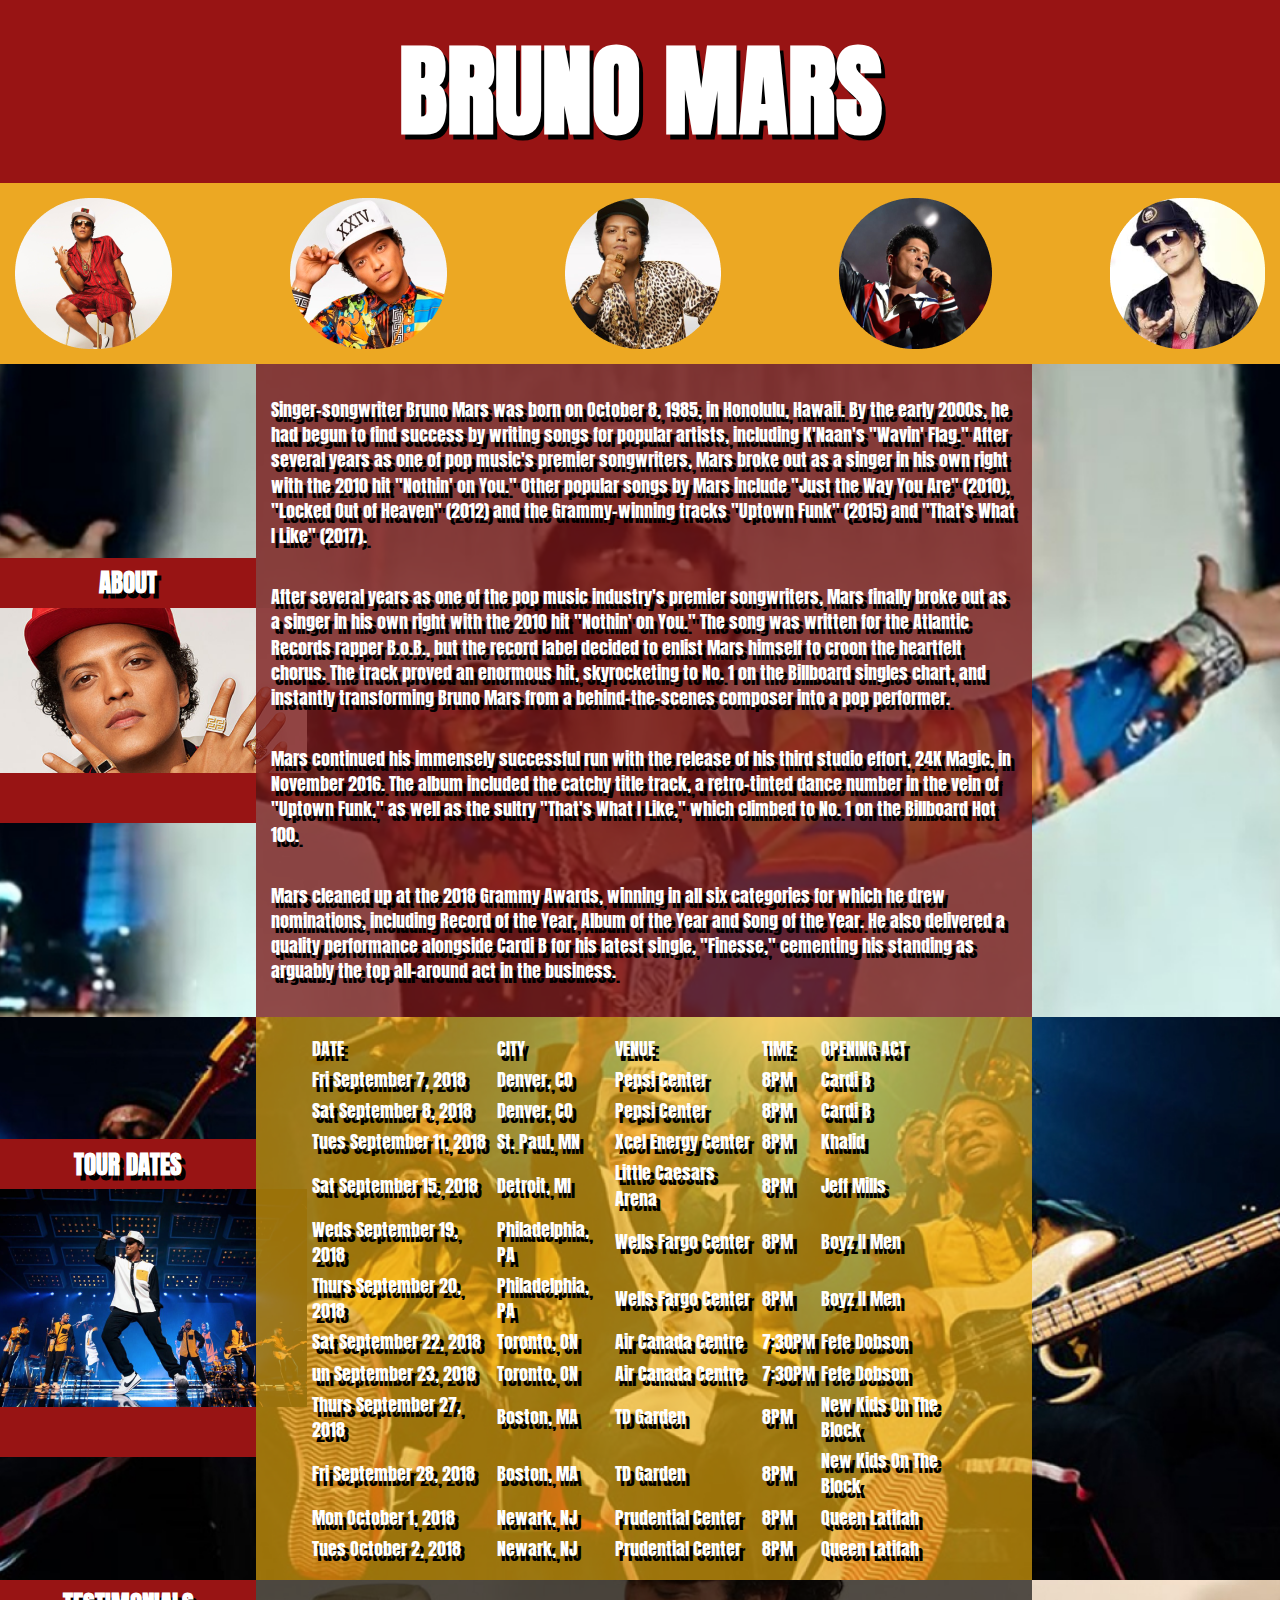
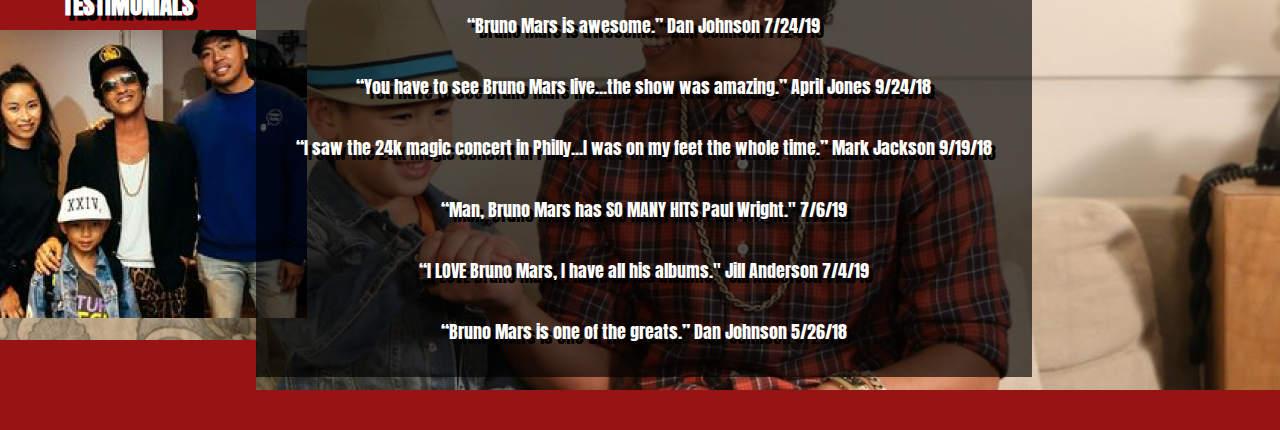
==== commit 92ef0cd2: "Add files via upload" ====
--- a/index.html
+++ b/index.html
@@ -25,7 +25,7 @@
 				<h1>ABOUT</h1>
 		  </div>
 			<div>
-				<img src="161116_BrunoMars_Press2-2.jpg" alt="bm6"/280x250">
+				<img src="img/bm6.png"/280x250>
 			</div>
 			<div class="horizontalbar">
 			</div>
@@ -48,7 +48,7 @@
 				<h1>TOUR DATES</h1>
 			</div>
 			<div>
-				<img src="https://via.placeholder.com/280x250">
+				<img src="img/bm7.png"/280x250>
 			</div>
 			<div class="horizontalbar">
 			</div>
@@ -164,7 +164,7 @@
 				<h1>TESTIMONIALS</h1>
 			</div>
 			<div>
-				<img src="https://via.placeholder.com/280x250">
+				<img src="img/bm8.png"/280x250>">
 			</div>
 			<div class="horizontalbar">
 			</div>
@@ -172,12 +172,12 @@
 			</div>
     </div>
 		<div class="maincontent hero_three">
-			<p>“Bruno Mars is awesome” Dan Johnson 7/24/19</p>
-			<p>“You have to see Bruno Mars live...the show was amazing” April Jones 9/24/18</p>
+			<p>“Bruno Mars is awesome.” Dan Johnson 7/24/19</p>
+			<p>“You have to see Bruno Mars live...the show was amazing.” April Jones 9/24/18</p>
 			<p>“I saw the 24k magic concert in Philly...I was on my feet the whole time.” Mark Jackson 9/19/18</p>
-			<p>“Man, Bruno Mars has SO MANY HITS Paul Wright 7/6/19</p>
-			<p>“I LOVE Bruno Mars, I have all his albums. Jill Anderson 7/4/19</p>
-			<p>“Bruno Mars is one of the greats” Dan Johnson 5/26/18</p>
+			<p>“Man, Bruno Mars has SO MANY HITS Paul Wright." 7/6/19</p>
+			<p>“I LOVE Bruno Mars, I have all his albums." Jill Anderson 7/4/19</p>
+			<p>“Bruno Mars is one of the greats.” Dan Johnson 5/26/18</p>
 		</div>
 		<div class="rightsidebar"></div>
   </section>
--- a/css/main.css
+++ b/css/main.css
@@ -122,8 +122,9 @@
 
   .bruno h1 {
     color: #fff;
-    font-size: 64px;
-    font-family: 'Anton', sans-serif;
+    font-size: 100px;
+    font-family: 'Anton', sans-serif;
+    text-shadow: 4px 5px #000;
   }
 
   .about {
@@ -182,12 +183,14 @@
     color: #fff;
     font-size: 18px;
     font-family: 'Anton', sans-serif;
+    text-shadow: 4px 5px #000;
   }
 
   .about h1 {
     color: #fff;
-    font-size: 24px;
-    font-family: 'Anton', sans-serif;
+    font-size: 25px;
+    font-family: 'Anton', sans-serif;
+    text-shadow: 4px 5px #000;
   }
 
 /* added table styles */
@@ -195,6 +198,7 @@
    width: 90%;
    color: #fff;
    font-family: 'Anton', sans-serif;
+   text-shadow: 4px 5px #000;
  }
 
  tr{
@@ -223,8 +227,9 @@
 
   .tour h1 {
     color: #fff;
-    font-size: 20px;
-    font-family: 'Anton', sans-serif;
+    font-size: 25px;
+    font-family: 'Anton', sans-serif;
+    text-shadow: 4px 5px #000;
   }
 
 
@@ -242,7 +247,7 @@
 
   .tourdates {
     color: #fff;
-    font-size: 24px;
+    font-size: 25px;
     font-family: 'Anton', sans-serif;
 }
 
@@ -266,8 +271,9 @@
 
   .testimonials h1 {
     color: #fff;
-    font-size: 24px;
-    font-family: 'Anton', sans-serif;
+    font-size: 25px;
+    font-family: 'Anton', sans-serif;
+    text-shadow: 4px 5px #000;
   }
 
 
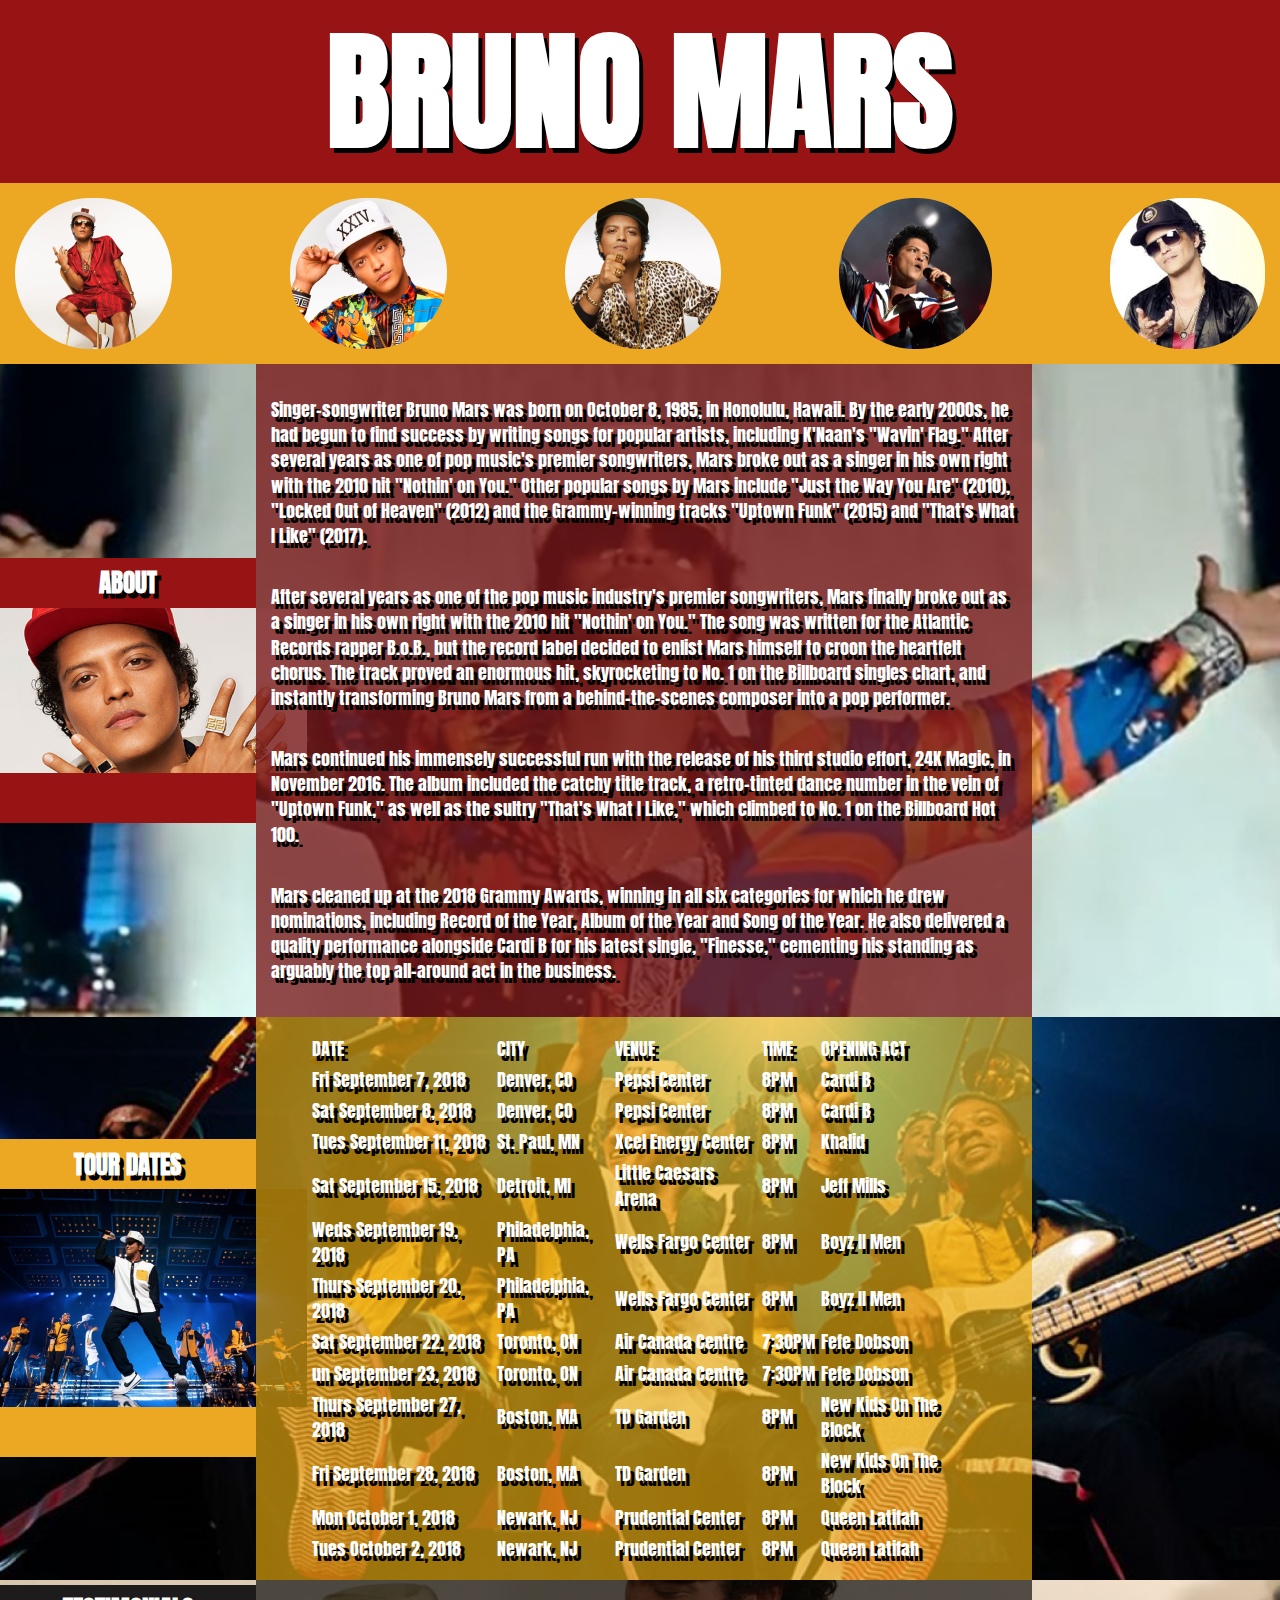
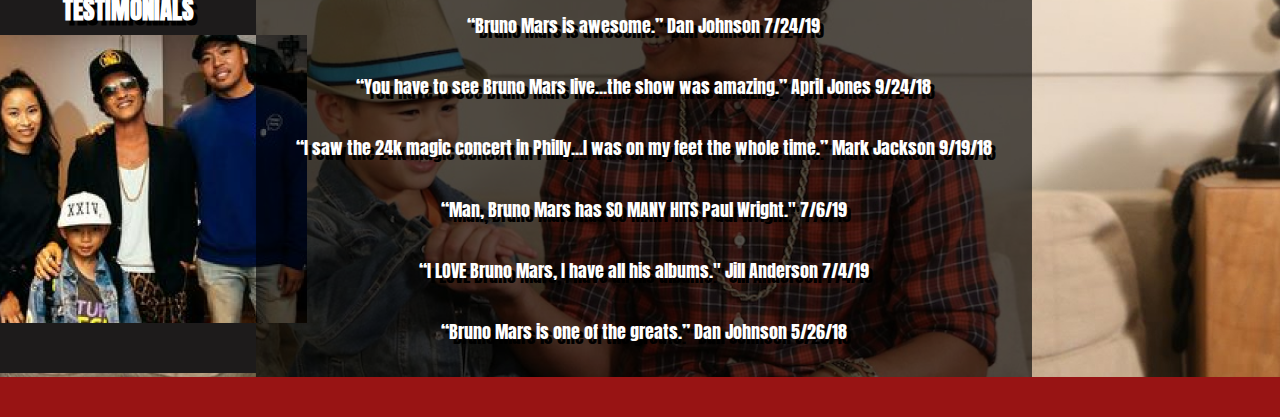
==== commit 2c36dc56: "11/18/19 progress" ====
--- a/index.html
+++ b/index.html
@@ -21,13 +21,13 @@
 
 	<section class="about">
 		<div class="leftsidebar">
-			<div class="leftsidebarheader">
+			<div class="leftsidebarheader burgundy">
 				<h1>ABOUT</h1>
 		  </div>
 			<div>
-				<img src="img/bm6.png"/280x250>
-			</div>
-			<div class="horizontalbar">
+				<img src="img/bm6.png" alt="bruno mars promo photo">
+			</div>
+			<div class="horizontalbar burgundy">
 			</div>
 			<div>
 			</div>
@@ -44,13 +44,13 @@
 	<section class="tour">
 
 		<div class="leftsidebar">
-			<div class="leftsidebarheader">
+			<div class="leftsidebarheader yellow">
 				<h1>TOUR DATES</h1>
 			</div>
 			<div>
-				<img src="img/bm7.png"/280x250>
-			</div>
-			<div class="horizontalbar">
+				<img src="img/bm7.png" alt="bruno mars performing">
+			</div>
+			<div class="horizontalbar yellow">
 			</div>
 			<div>
 			</div>
@@ -160,13 +160,13 @@
 	<section class="testimonials">
 
 		<div class="leftsidebar">
-			<div class="leftsidebarheader">
+			<div class="leftsidebarheader gray">
 				<h1>TESTIMONIALS</h1>
 			</div>
 			<div>
-				<img src="img/bm8.png"/280x250>">
-			</div>
-			<div class="horizontalbar">
+				<img src="img/bm8.png" alt="bruno mars with fans">
+			</div>
+			<div class="horizontalbar gray">
 			</div>
 			<div>
 			</div>
--- a/css/main.css
+++ b/css/main.css
@@ -122,7 +122,7 @@
 
   .bruno h1 {
     color: #fff;
-    font-size: 100px;
+    font-size: 130px;
     font-family: 'Anton', sans-serif;
     text-shadow: 4px 5px #000;
   }
@@ -149,7 +149,6 @@
 
 /* added the styles for leftsidebarheader to allow for the column of materials to flow down */
   .leftsidebarheader{
-    background-color: #981414;
     height: 50px;
     width: 100%;
     display: flex;
@@ -159,10 +158,22 @@
     margin: 0 auto;
   }
 
+  .burgundy{
+      background-color: #981414;
+  }
+
+  .yellow{
+      background-color: #ECA823;
+  }
+
+  .gray{
+      background-color: #1D1B1B;
+  }
+
+
 
 /* added the random horizontal bar needed for leftsidebar */
   .horizontalbar{
-    background-color: #981414;
     height: 50px;
     width: 100%;
   }
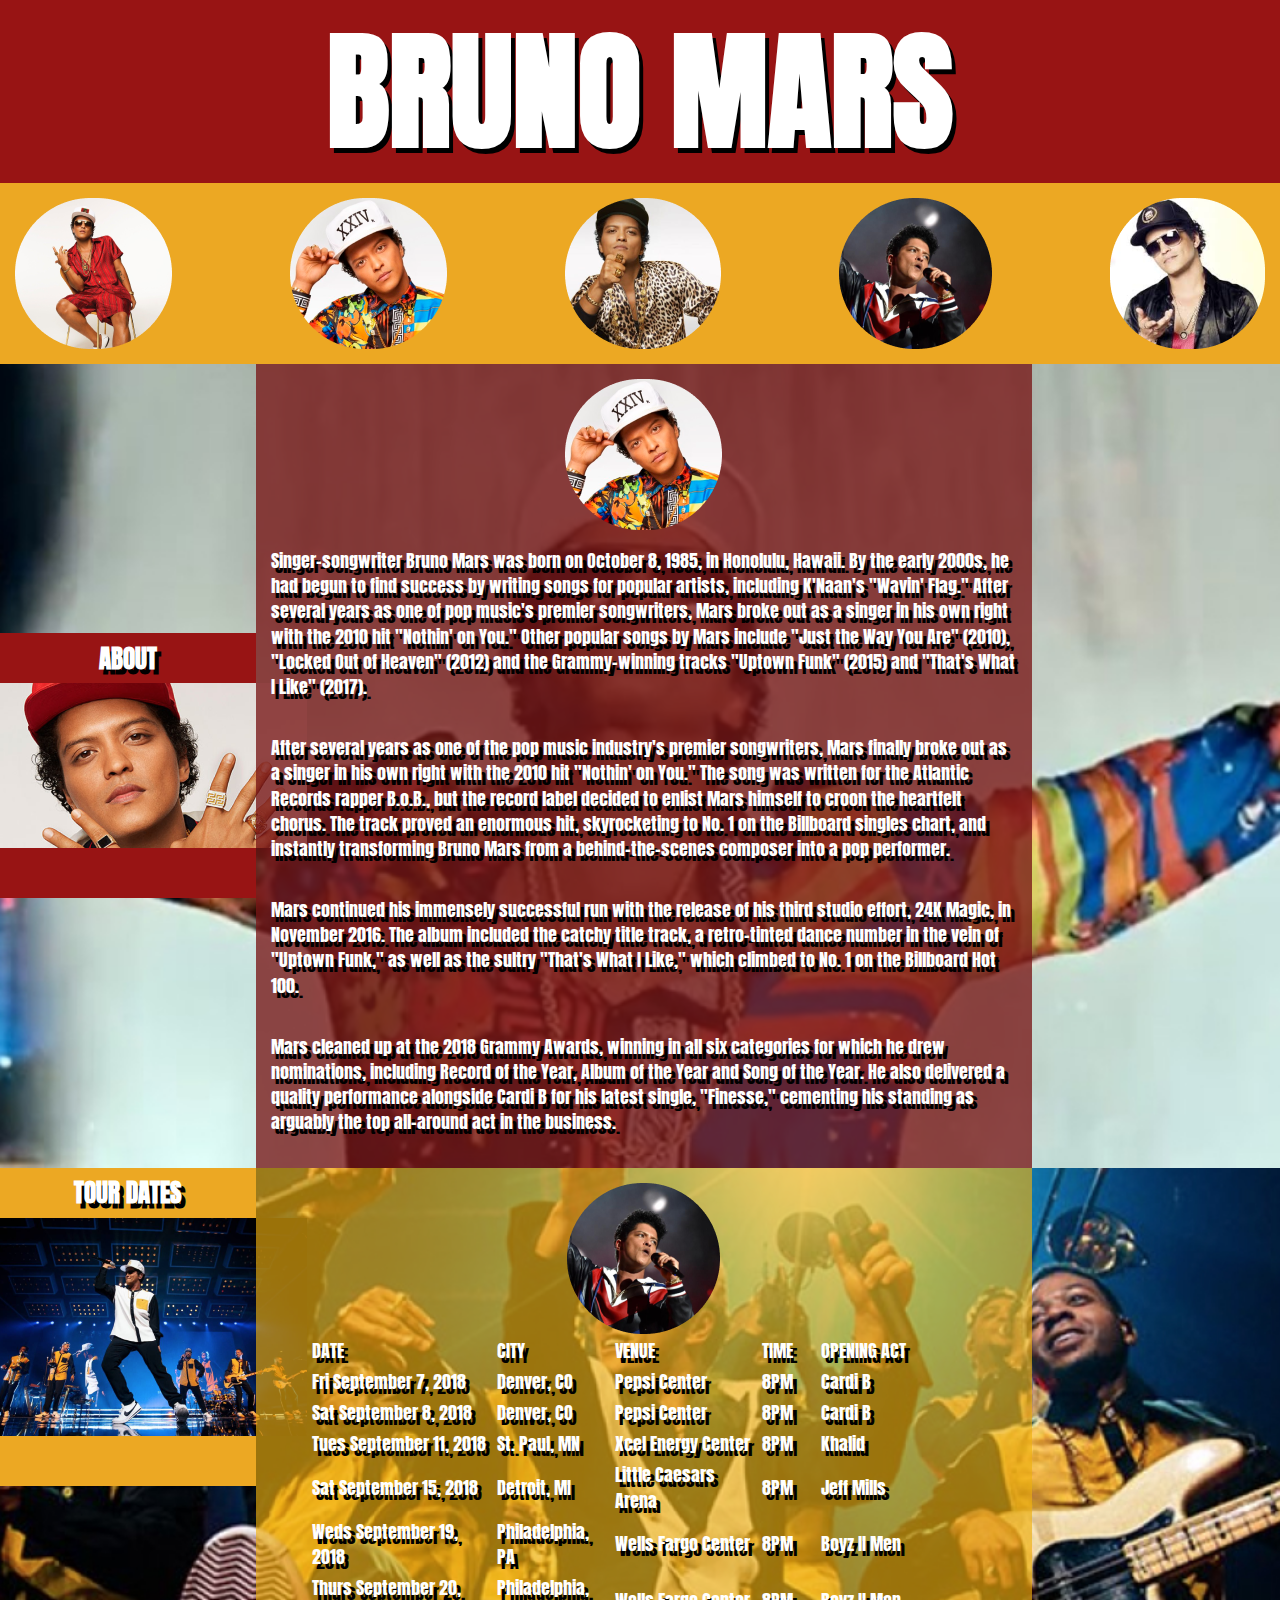
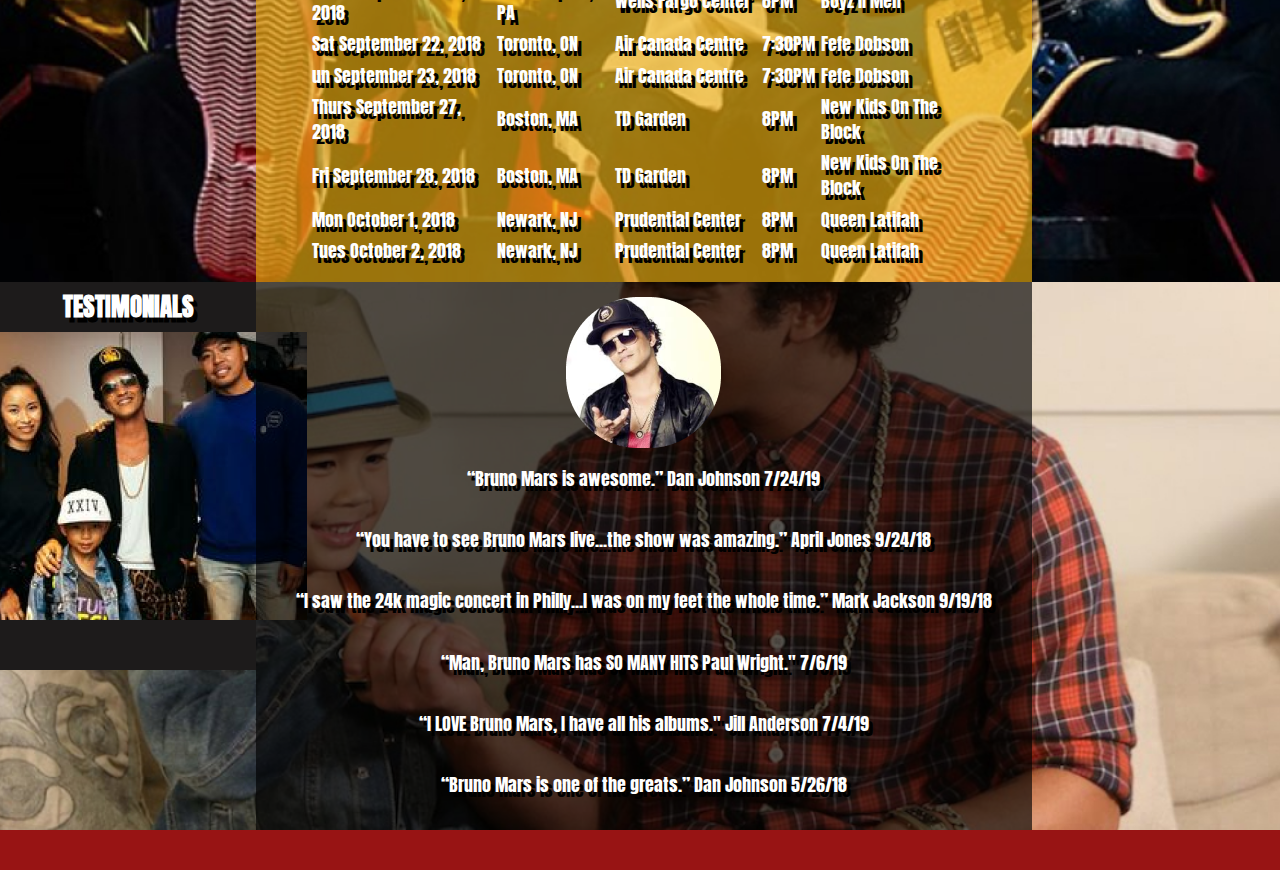
==== commit cd648d01: "11/20/19 progress" ====
--- a/index.html
+++ b/index.html
@@ -33,6 +33,7 @@
 			</div>
 		</div>
 		<div class="maincontent hero_one">
+				<img src="img/bm2.png" alt="bruno mars white hat">
 			<p>Singer-songwriter Bruno Mars was born on October 8, 1985, in Honolulu, Hawaii. By the early 2000s, he had begun to find success by writing songs for popular artists, including K'Naan's "Wavin' Flag." After several years as one of pop music's premier songwriters, Mars broke out as a singer in his own right with the 2010 hit "Nothin' on You." Other popular songs by Mars include "Just the Way You Are" (2010), "Locked Out of Heaven" (2012) and the Grammy-winning tracks "Uptown Funk" (2015) and "That's What I Like" (2017).</p>
 			<p>After several years as one of the pop music industry's premier songwriters, Mars finally broke out as a singer in his own right with the 2010 hit "Nothin' on You." The song was written for the Atlantic Records rapper B.o.B., but the record label decided to enlist Mars himself to croon the heartfelt chorus. The track proved an enormous hit, skyrocketing to No. 1 on the Billboard singles chart, and instantly transforming Bruno Mars from a behind-the-scenes composer into a pop performer.</p>
 			<p>Mars continued his immensely successful run with the release of his third studio effort, 24K Magic, in November 2016. The album included the catchy title track, a retro-tinted dance number in the vein of "Uptown Funk," as well as the sultry "That's What I Like," which climbed to No. 1 on the Billboard Hot 100.</p>
@@ -56,6 +57,7 @@
 			</div>
     </div>
 		<div class="maincontent hero_two">
+			<img src="img/bm4.png" alt="bruno mars grammys">
 			<table class="tourdates">
 				<tr>
 					<td>DATE</td>
@@ -172,6 +174,7 @@
 			</div>
     </div>
 		<div class="maincontent hero_three">
+				<img src="img/bm5.png" alt="bruno mars black hat">
 			<p>“Bruno Mars is awesome.” Dan Johnson 7/24/19</p>
 			<p>“You have to see Bruno Mars live...the show was amazing.” April Jones 9/24/18</p>
 			<p>“I saw the 24k magic concert in Philly...I was on my feet the whole time.” Mark Jackson 9/19/18</p>
--- a/css/main.css
+++ b/css/main.css
@@ -16,6 +16,7 @@
     color: #222;
     font-size: 1em;
     line-height: 1.4;
+    overflow-x: hidden;
   }
 
   /*
@@ -142,7 +143,6 @@
   .rightsidebar {
     width: 20%;
     display: flex;
-    justify-content: center;
     align-items: center;
     flex-direction: column;
   }
@@ -375,9 +375,81 @@
      Modify as content requires.
      ========================================================================== */
 
-  @media only screen and (min-width: 35em) {
-    /* Style adjustments for viewports that meet the condition */
-  }
+ /* On screens that are 900px wide or less */
+@media screen and (max-width: 900px) {
+
+  .herobanner img{
+    width: 120px;
+  }
+
+  .about,
+  .tour,
+  .testimonials{
+    flex-direction: column;
+    width: 100%;
+}
+
+.maincontent{
+  width: 100%;
+}
+
+.maincontent p{
+  width: 80%;
+}
+
+.leftsidebar{
+  width: 100%;
+}
+
+.leftsidebar img{
+  display: none;
+}
+
+.rightsidebar{
+  display: none;
+  width: 100%;
+}
+.horizontalbar{
+  display: none;
+}
+}
+/* On screens that are 768px wide or less */
+@media screen and (max-width: 768px) {
+
+  .bruno h1{
+    font-size: 90px;
+  }
+
+  .herobanner img{
+    height:	111px;
+    width: 90x;
+  }
+
+}
+
+/* On screens that are 550px wide or less */
+@media screen and (max-width: 550px) {
+
+  .bruno h1{
+    font-size: 80px;
+  }
+
+  .herobanner img{
+    height:	90px;
+    width: 70px;
+  }
+
+}
+
+/* On screens that are 450px wide or less */
+@media screen and (max-width: 450px) {
+
+}
+
+/* On screens that are 300px wide or less */
+@media screen and (max-width: 300px) {
+
+}
 
   @media print,
   (-webkit-min-device-pixel-ratio: 1.25),
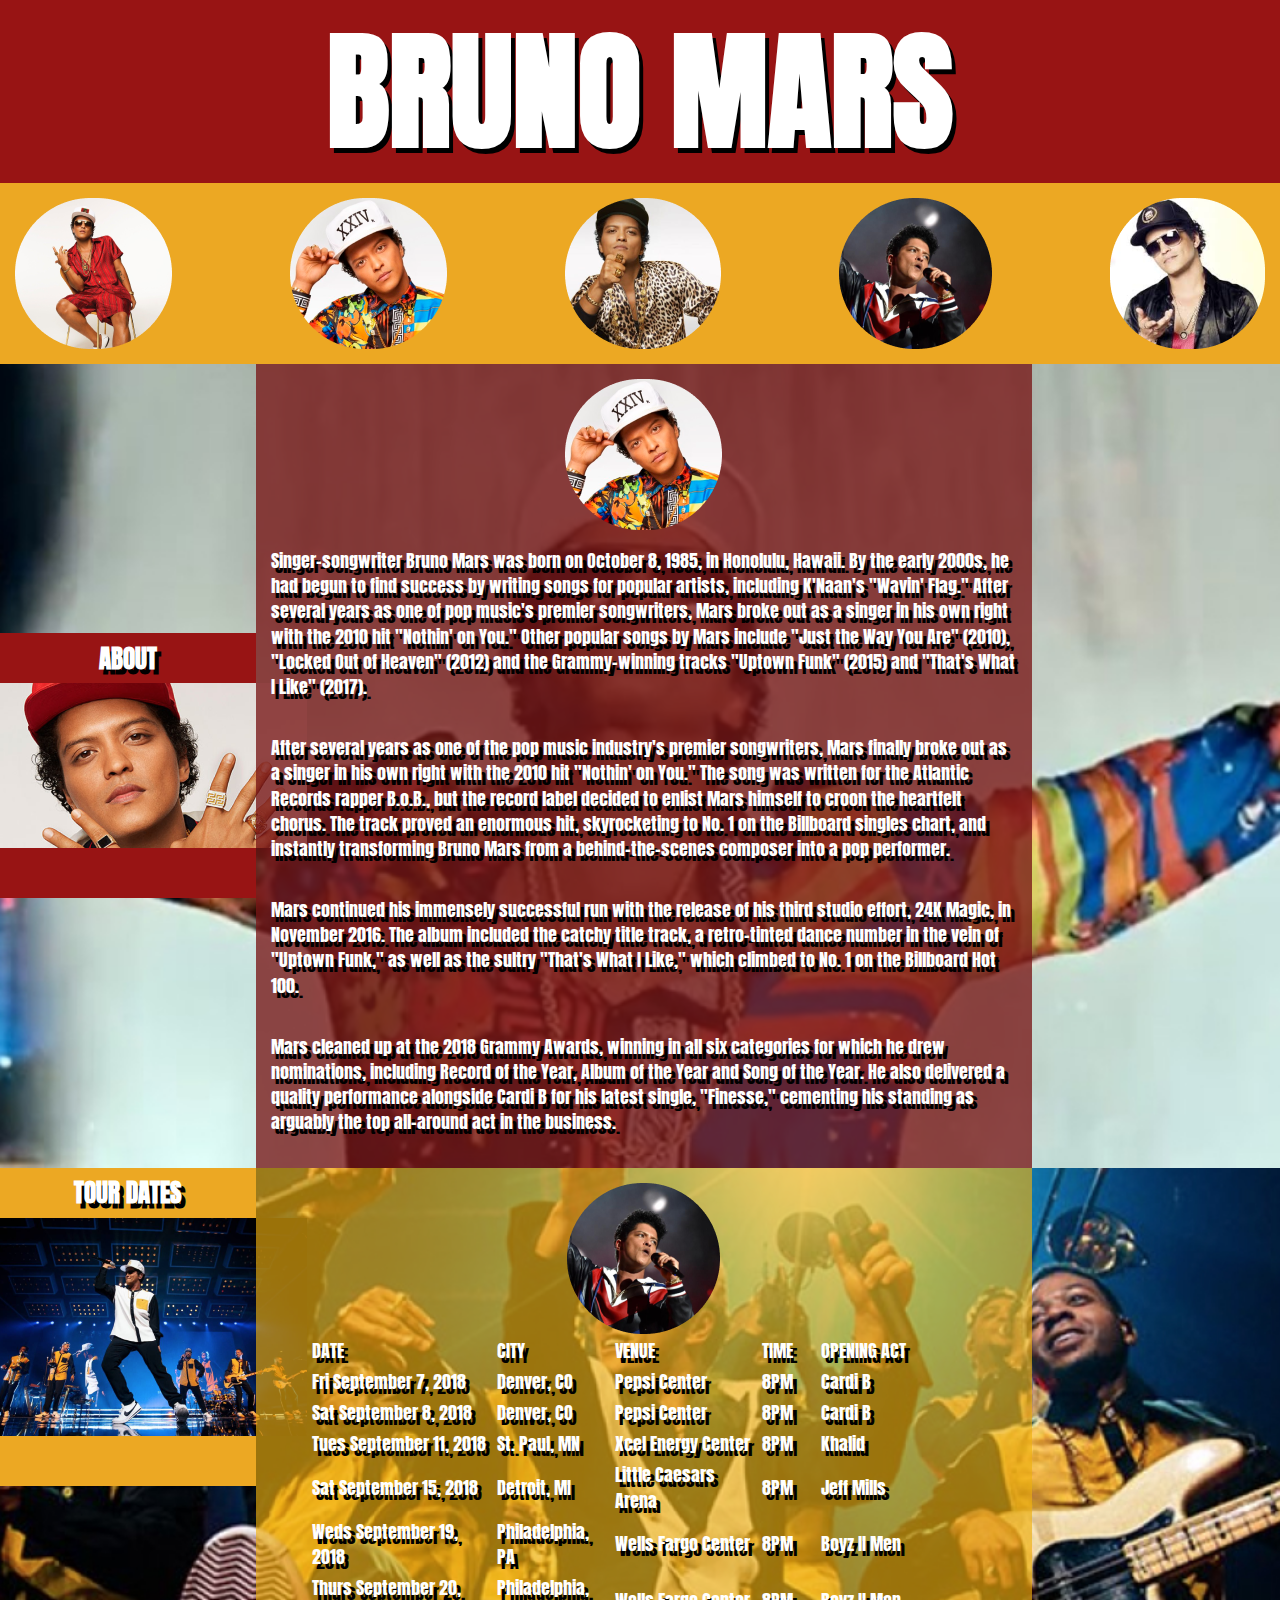
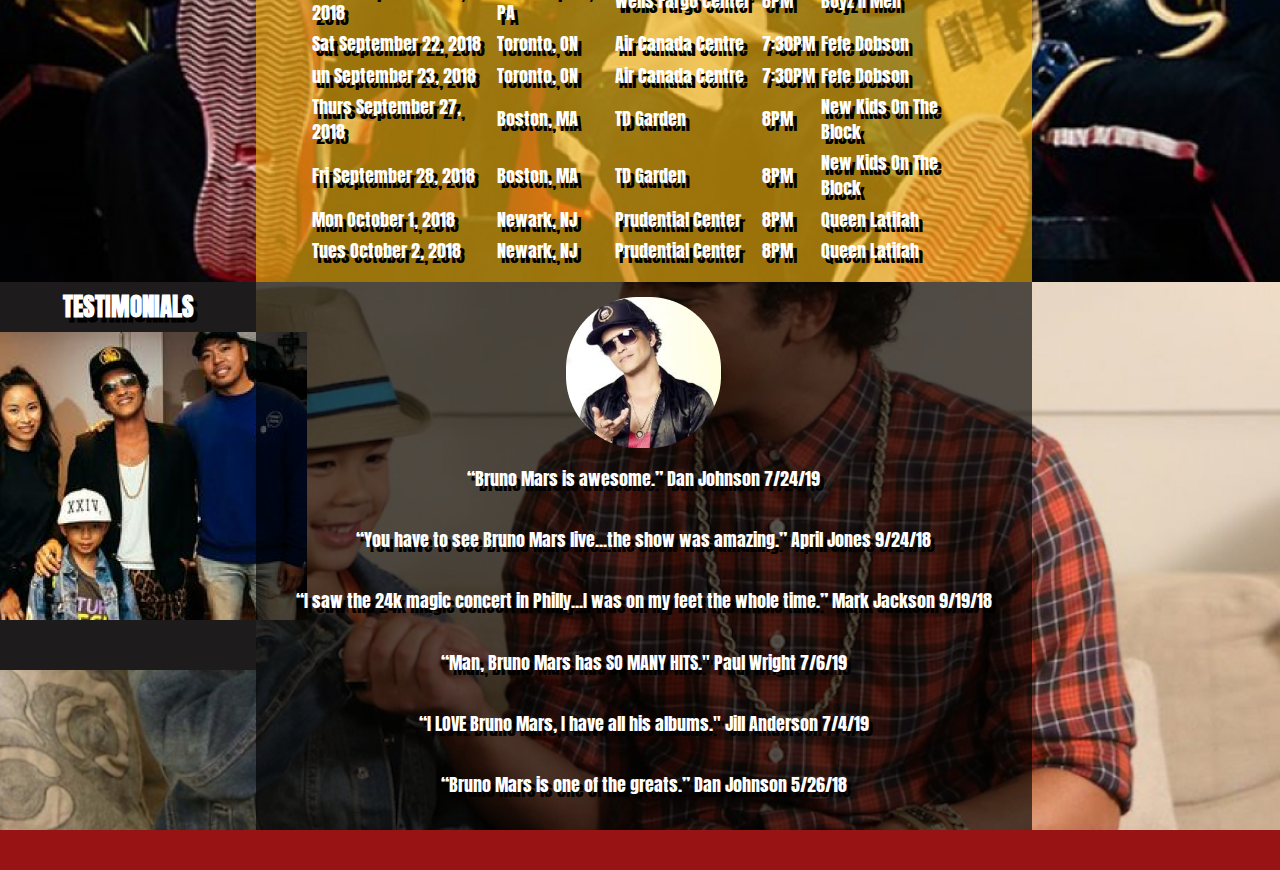
==== commit cde41e58: "12/2/19 progress" ====
--- a/index.html
+++ b/index.html
@@ -178,7 +178,7 @@
 			<p>“Bruno Mars is awesome.” Dan Johnson 7/24/19</p>
 			<p>“You have to see Bruno Mars live...the show was amazing.” April Jones 9/24/18</p>
 			<p>“I saw the 24k magic concert in Philly...I was on my feet the whole time.” Mark Jackson 9/19/18</p>
-			<p>“Man, Bruno Mars has SO MANY HITS Paul Wright." 7/6/19</p>
+			<p>“Man, Bruno Mars has SO MANY HITS." Paul Wright 7/6/19</p>
 			<p>“I LOVE Bruno Mars, I have all his albums." Jill Anderson 7/4/19</p>
 			<p>“Bruno Mars is one of the greats.” Dan Johnson 5/26/18</p>
 		</div>
--- a/css/main.css
+++ b/css/main.css
@@ -435,7 +435,7 @@
   }
 
   .herobanner img{
-    height:	90px;
+    height:	70px;
     width: 70px;
   }
 
